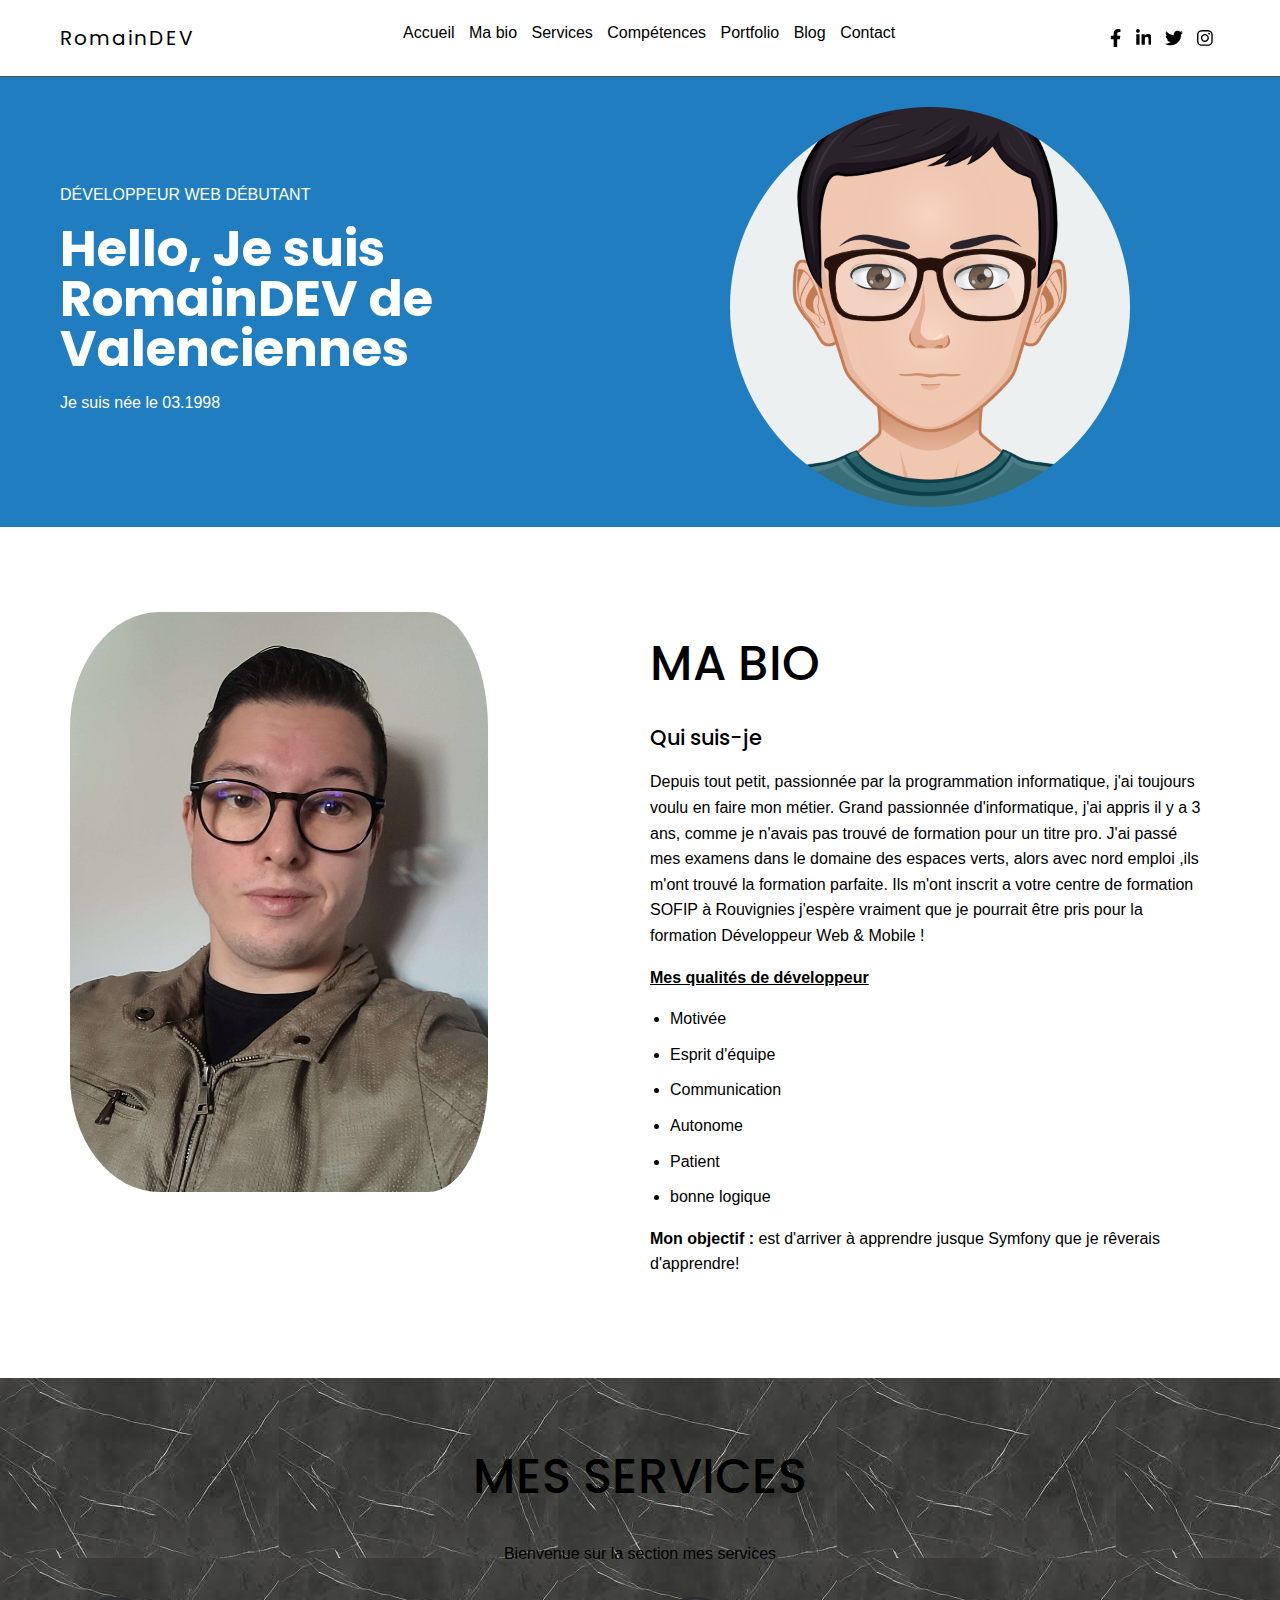
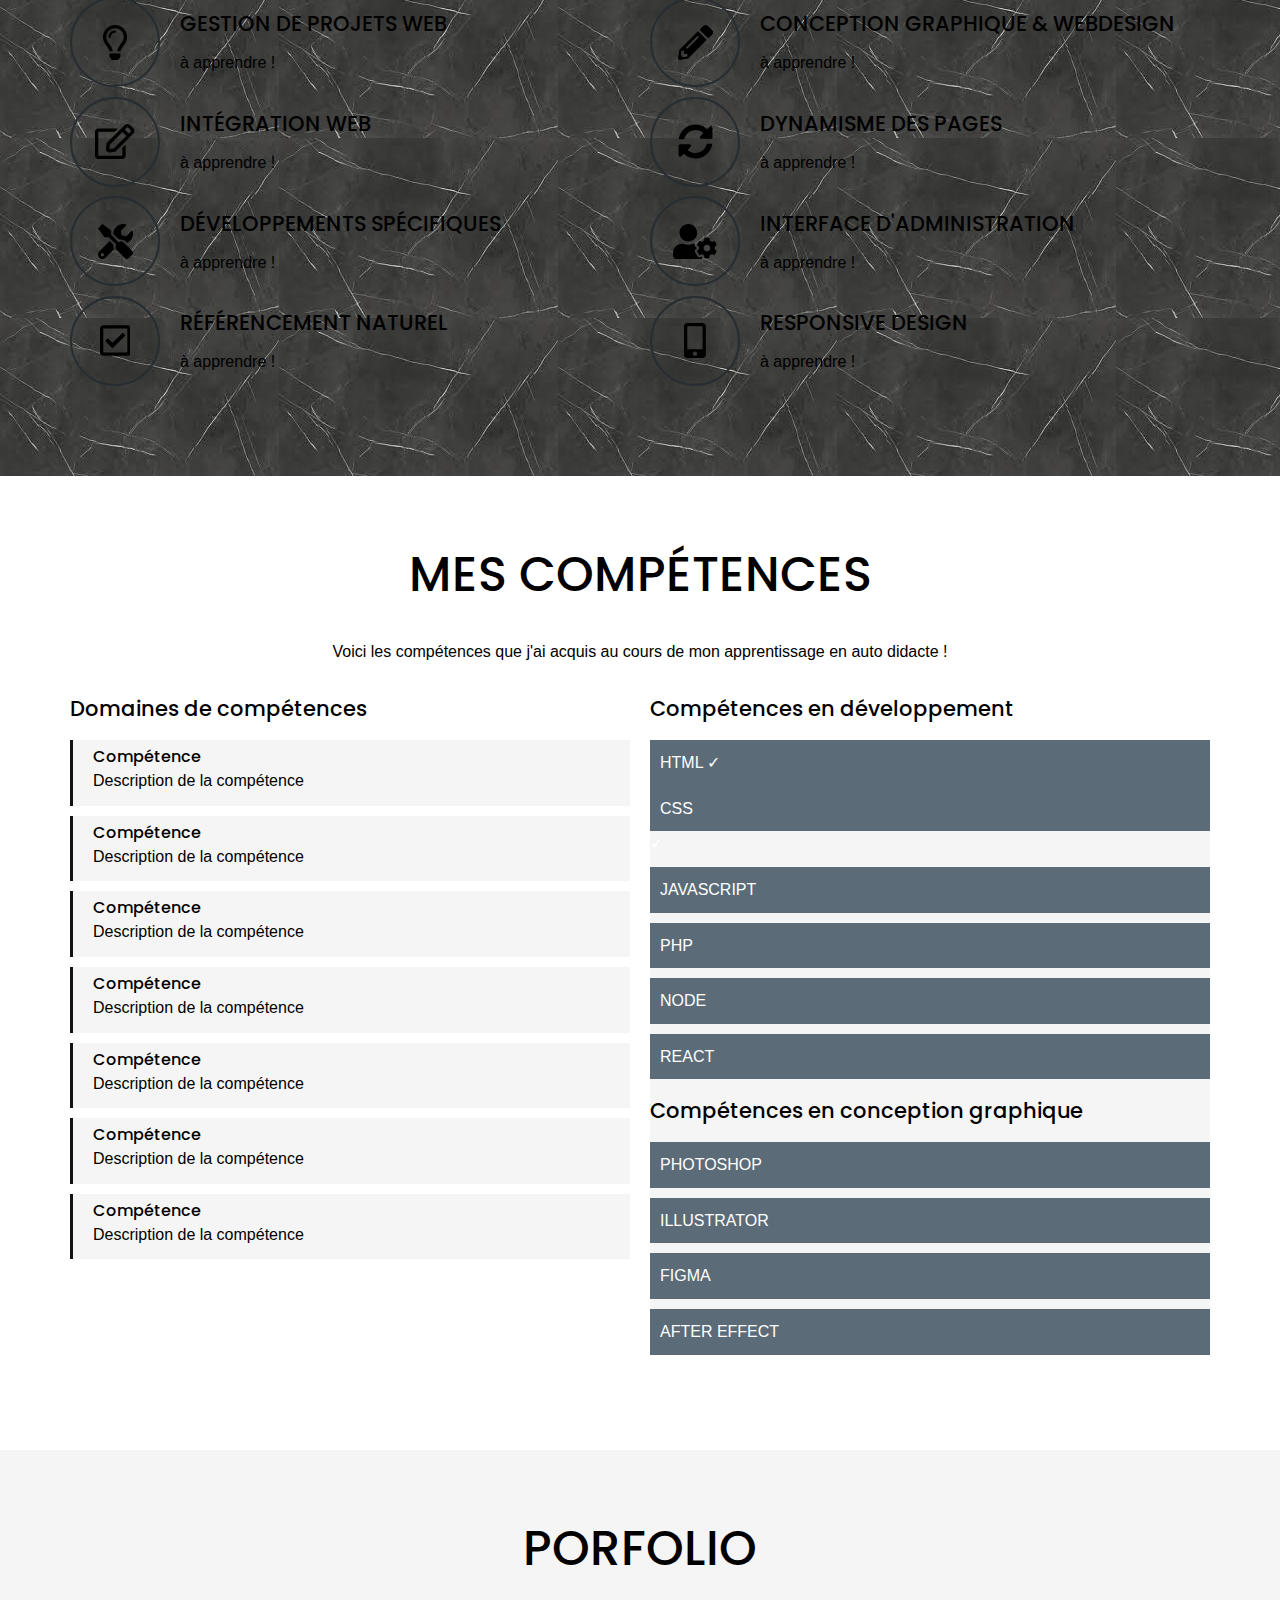
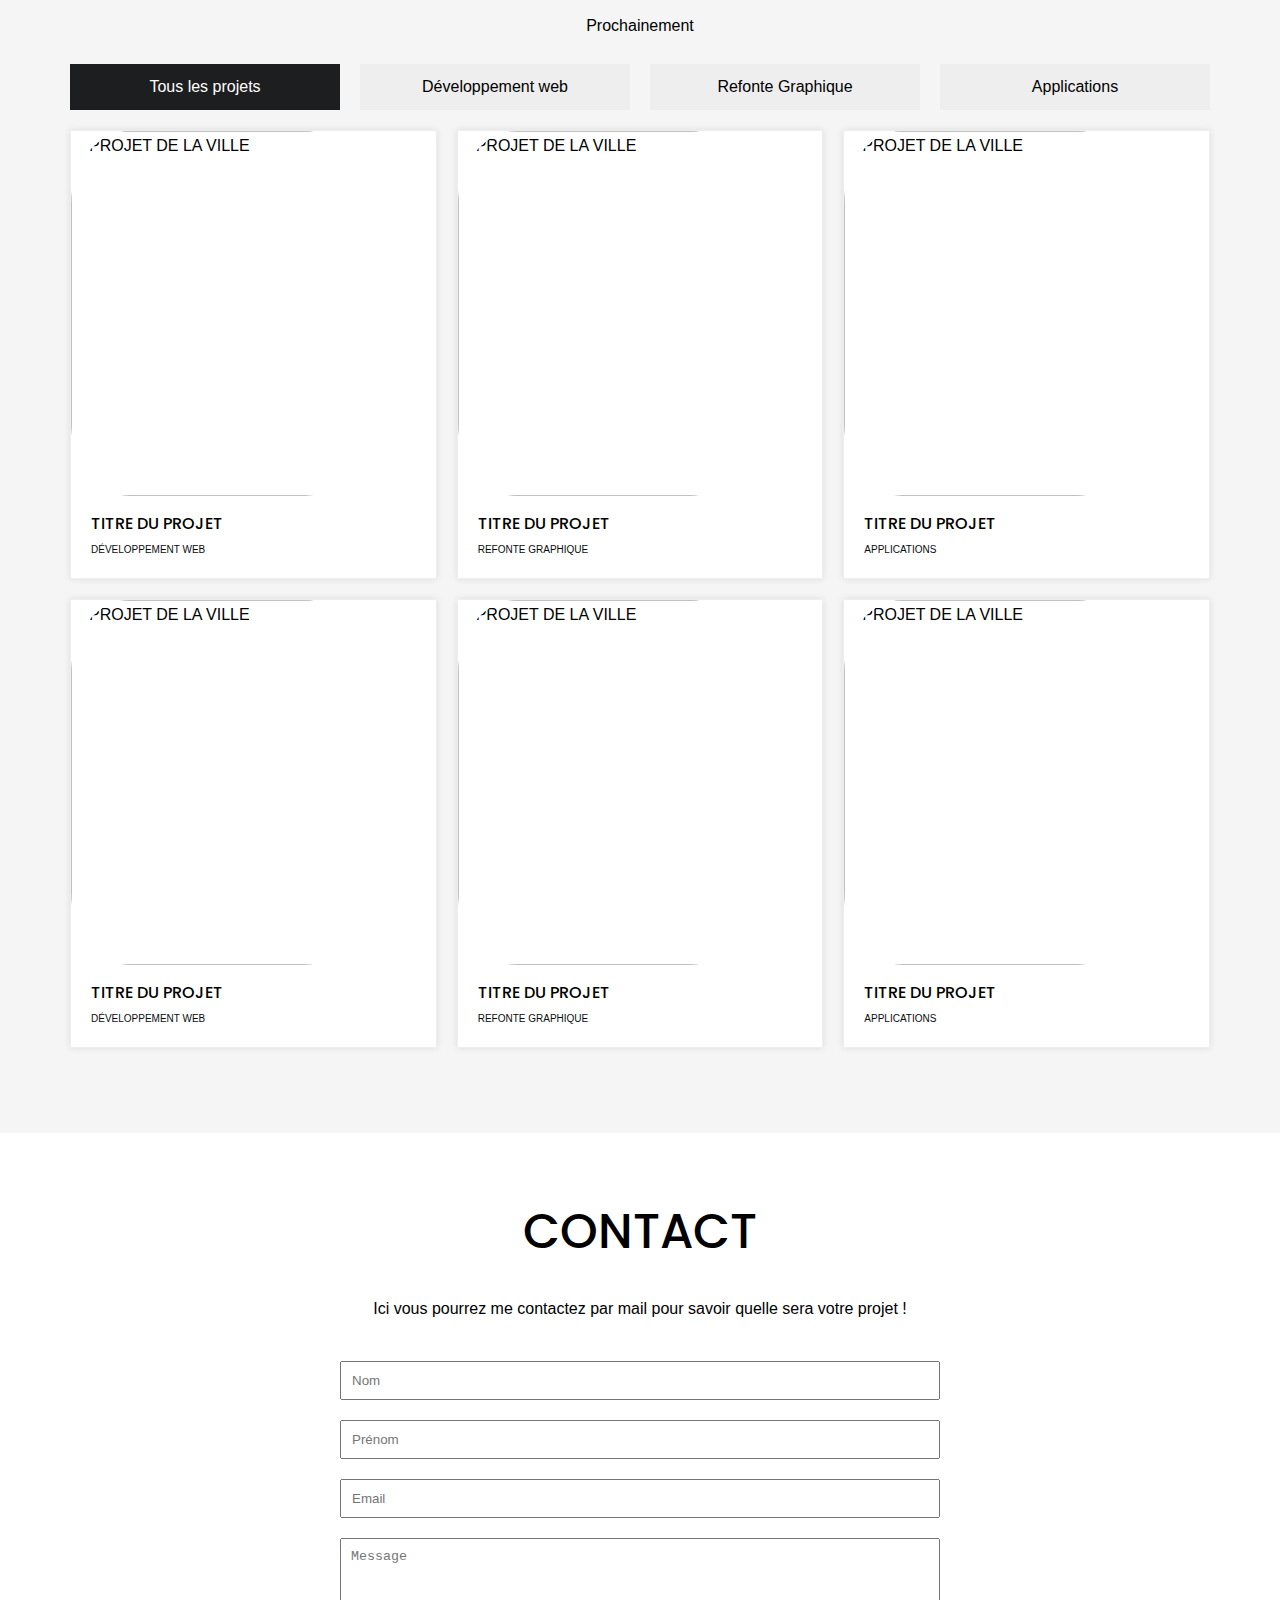
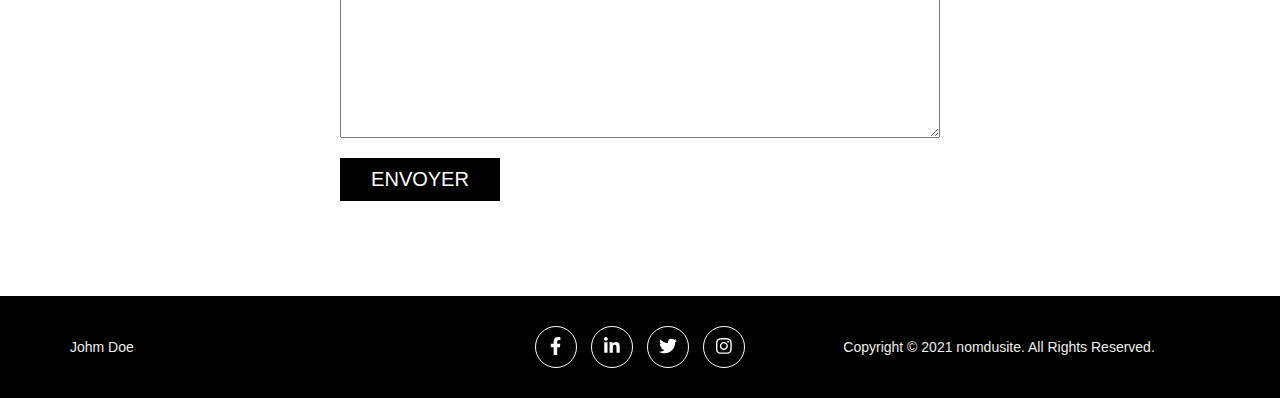
==== index.html @ ffc8a348 "Add files via upload" ====
<html lang="fr">

<head>
  <meta charset="UTF-8">
  <meta http-equiv="X-UA-Compatible" content="IE=edge">
  <meta name="viewport" content="width=device-width, initial-scale=1.0">
  <title>RomainDEV - premier porfolio</title>
  <meta name="description" content="Portfolio de john doe - Développeur Web - freelance indépendant">
  <link rel="stylesheet" href="style.css">
  <link rel="shortcut icon" href="./img/favicon.ico?v=1" type="image/x-icon">
  <link rel="preconnect" href="https://fonts.googleapis.com">
  <link rel="preconnect" href="https://fonts.gstatic.com" crossorigin>
  <link href="https://fonts.googleapis.com/css2?family=Poppins:wght@300;500;700&display=swap" rel="stylesheet">
  <link rel="stylesheet" href="./css/global.css">
  <script src="./js/global.js" defer></script>

</head>

<body>

  <!-- ceci est un commentaire -->

  <header class="header">
    <div class="container d-flex">
      <div class="logo">
        RomainDEV
      </div>
      <nav class="navbar ">
        <ul class="menu list-unstyled">
          <li><a href="#hero">Accueil</a></li>
          <li><a href="#about">Ma bio</a></li>
          <li><a href="#services">Services</a></li>
          <li><a href="#skills">Compétences</a></li>
          <li><a href="#portfolio">Portfolio</a></li>
          <li><a href="/blog">Blog</a></li>
          <li><a href="#contact">Contact</a></li>
        </ul>
      </nav>
      <div class="right">
        <ul class="socials list-unstyled">
          <li>
            <a href="https://google.fr" target="_blank">
              <svg aria-hidden="true" class="icon facebook" focusable="false" data-prefix="fab" data-icon="facebook-f"
                class="svg-inline--fa fa-facebook-f fa-w-10" role="img" xmlns="http://www.w3.org/2000/svg"
                viewBox="0 0 320 512">
                <path fill="currentColor"
                  d="M279.14 288l14.22-92.66h-88.91v-60.13c0-25.35 12.42-50.06 52.24-50.06h40.42V6.26S260.43 0 225.36 0c-73.22 0-121.08 44.38-121.08 124.72v70.62H22.89V288h81.39v224h100.17V288z">
                </path>
              </svg>
            </a>
          </li>
          <li>
            <a href="https://google.fr">
              <svg aria-hidden="true" class="icon linkedin" focusable="false" data-prefix="fab" data-icon="linkedin-in"
                class="svg-inline--fa fa-linkedin-in fa-w-14" role="img" xmlns="http://www.w3.org/2000/svg"
                viewBox="0 0 448 512">
                <path fill="currentColor"
                  d="M100.28 448H7.4V148.9h92.88zM53.79 108.1C24.09 108.1 0 83.5 0 53.8a53.79 53.79 0 0 1 107.58 0c0 29.7-24.1 54.3-53.79 54.3zM447.9 448h-92.68V302.4c0-34.7-.7-79.2-48.29-79.2-48.29 0-55.69 37.7-55.69 76.7V448h-92.78V148.9h89.08v40.8h1.3c12.4-23.5 42.69-48.3 87.88-48.3 94 0 111.28 61.9 111.28 142.3V448z">
                </path>
              </svg>
            </a>
          </li>
          <li>
            <a href="https://google.fr">
              <svg aria-hidden="true" class="icon twitter" focusable="false" data-prefix="fab" data-icon="twitter"
                class="svg-inline--fa fa-twitter fa-w-16" role="img" xmlns="http://www.w3.org/2000/svg"
                viewBox="0 0 512 512">
                <path fill="currentColor"
                  d="M459.37 151.716c.325 4.548.325 9.097.325 13.645 0 138.72-105.583 298.558-298.558 298.558-59.452 0-114.68-17.219-161.137-47.106 8.447.974 16.568 1.299 25.34 1.299 49.055 0 94.213-16.568 130.274-44.832-46.132-.975-84.792-31.188-98.112-72.772 6.498.974 12.995 1.624 19.818 1.624 9.421 0 18.843-1.3 27.614-3.573-48.081-9.747-84.143-51.98-84.143-102.985v-1.299c13.969 7.797 30.214 12.67 47.431 13.319-28.264-18.843-46.781-51.005-46.781-87.391 0-19.492 5.197-37.36 14.294-52.954 51.655 63.675 129.3 105.258 216.365 109.807-1.624-7.797-2.599-15.918-2.599-24.04 0-57.828 46.782-104.934 104.934-104.934 30.213 0 57.502 12.67 76.67 33.137 23.715-4.548 46.456-13.32 66.599-25.34-7.798 24.366-24.366 44.833-46.132 57.827 21.117-2.273 41.584-8.122 60.426-16.243-14.292 20.791-32.161 39.308-52.628 54.253z">
                </path>
              </svg>
            </a>
          </li>
          <li>
            <a href="https://google.fr">
              <svg aria-hidden="true" class="icon insta" focusable="false" data-prefix="fab" data-icon="instagram"
                class="svg-inline--fa fa-instagram fa-w-14" role="img" xmlns="http://www.w3.org/2000/svg"
                viewBox="0 0 448 512">
                <path fill="currentColor"
                  d="M224.1 141c-63.6 0-114.9 51.3-114.9 114.9s51.3 114.9 114.9 114.9S339 319.5 339 255.9 287.7 141 224.1 141zm0 189.6c-41.1 0-74.7-33.5-74.7-74.7s33.5-74.7 74.7-74.7 74.7 33.5 74.7 74.7-33.6 74.7-74.7 74.7zm146.4-194.3c0 14.9-12 26.8-26.8 26.8-14.9 0-26.8-12-26.8-26.8s12-26.8 26.8-26.8 26.8 12 26.8 26.8zm76.1 27.2c-1.7-35.9-9.9-67.7-36.2-93.9-26.2-26.2-58-34.4-93.9-36.2-37-2.1-147.9-2.1-184.9 0-35.8 1.7-67.6 9.9-93.9 36.1s-34.4 58-36.2 93.9c-2.1 37-2.1 147.9 0 184.9 1.7 35.9 9.9 67.7 36.2 93.9s58 34.4 93.9 36.2c37 2.1 147.9 2.1 184.9 0 35.9-1.7 67.7-9.9 93.9-36.2 26.2-26.2 34.4-58 36.2-93.9 2.1-37 2.1-147.8 0-184.8zM398.8 388c-7.8 19.6-22.9 34.7-42.6 42.6-29.5 11.7-99.5 9-132.1 9s-102.7 2.6-132.1-9c-19.6-7.8-34.7-22.9-42.6-42.6-11.7-29.5-9-99.5-9-132.1s-2.6-102.7 9-132.1c7.8-19.6 22.9-34.7 42.6-42.6 29.5-11.7 99.5-9 132.1-9s102.7-2.6 132.1 9c19.6 7.8 34.7 22.9 42.6 42.6 11.7 29.5 9 99.5 9 132.1s2.7 102.7-9 132.1z">
                </path>
              </svg>
            </a>
          </li>
        </ul>
        <button class="burger"><span class="bar"></span></button>
      </div>
    </div>
  </header>

  <section id="hero" class="hero">
    <div class="container">
      <div class="grid">
        <div class="hero__item left">
          <span>Développeur Web débutant</span>
          <h1 class="title">Hello, Je suis RomainDEV de Valenciennes</h1>
          <p>Je suis née le 03.1998</p>
        </div>
        <div class="hero__item right">
          <div class="hero__avatar">
            <img src="./img/Avatar23.png" width="400" height="400" loading="lazy"
              alt="Avatar John Doe - Développeur web freelance">
          </div>
        </div>
      </div>
    </div>
  </section>
  <section id="about" class="about">
    <div class="container">
      <div class="grid">
        <div class="grid__item">
          <img src="./img/de moi.jpg" width="560" height="453" loading="lazy"
            alt="John Doe - Développeur web freelance">
        </div>  
    <div class="grid__item">
          <h2 class="section-title">Ma bio</h2>
          <h3>Qui suis-je</h3>
          <p>Depuis tout petit, passionnée par la programmation informatique, j'ai toujours voulu en faire mon métier.
            Grand passionnée d'informatique, j'ai appris il y a 3 ans, comme je n'avais pas trouvé de formation pour un titre pro.
            J'ai passé mes examens dans le domaine des espaces verts, alors avec nord emploi ,ils m'ont trouvé la formation parfaite.
            Ils m'ont inscrit a votre centre de formation SOFIP à Rouvignies j'espère vraiment que je pourrait être pris pour la formation Développeur Web & Mobile ! 
          </strong>
          </p>
          <u><strong>Mes qualités de développeur</strong></u></p>
            <ul>
            <li>Motivée</li>
            <li>Esprit d'équipe</li>
            <li>Communication</li>
            <li>Autonome</li>
            <li>Patient</li>
            <li>bonne logique</li>
          </ul>
          <p><strong>Mon objectif :</strong> est d'arriver à apprendre jusque Symfony  que je rêverais d'apprendre!</p>
        </p>
        </div>
      </div>
    </div>
  </section>
  <section id="services" class="services">
    <div class="container">
      <div class="section-header">
        <h2 class="section-title">Mes services</h2>
        <p>Bienvenue sur la section mes services</p>
      </div>
      <div class="grid">
        <div class="grid__item">
          <div class="service">
            <div class="service__icon">
              <svg aria-hidden="true" focusable="false" data-prefix="far" data-icon="lightbulb"
                class="svg-inline--fa fa-lightbulb fa-w-11" role="img" xmlns="http://www.w3.org/2000/svg"
                viewBox="0 0 352 512">
                <path fill="currentColor"
                  d="M176 80c-52.94 0-96 43.06-96 96 0 8.84 7.16 16 16 16s16-7.16 16-16c0-35.3 28.72-64 64-64 8.84 0 16-7.16 16-16s-7.16-16-16-16zM96.06 459.17c0 3.15.93 6.22 2.68 8.84l24.51 36.84c2.97 4.46 7.97 7.14 13.32 7.14h78.85c5.36 0 10.36-2.68 13.32-7.14l24.51-36.84c1.74-2.62 2.67-5.7 2.68-8.84l.05-43.18H96.02l.04 43.18zM176 0C73.72 0 0 82.97 0 176c0 44.37 16.45 84.85 43.56 115.78 16.64 18.99 42.74 58.8 52.42 92.16v.06h48v-.12c-.01-4.77-.72-9.51-2.15-14.07-5.59-17.81-22.82-64.77-62.17-109.67-20.54-23.43-31.52-53.15-31.61-84.14-.2-73.64 59.67-128 127.95-128 70.58 0 128 57.42 128 128 0 30.97-11.24 60.85-31.65 84.14-39.11 44.61-56.42 91.47-62.1 109.46a47.507 47.507 0 0 0-2.22 14.3v.1h48v-.05c9.68-33.37 35.78-73.18 52.42-92.16C335.55 260.85 352 220.37 352 176 352 78.8 273.2 0 176 0z">
                </path>
              </svg>
            </div>
            <div class="service__content">
              <h3>GESTION DE PROJETS WEB</h3>
              <p>
                à apprendre ! 
              </p>
            </div>
          </div>

          <div class="service">
            <div class="service__icon">
              <svg aria-hidden="true" focusable="false" data-prefix="far" data-icon="edit"
                class="svg-inline--fa fa-edit fa-w-18" role="img" xmlns="http://www.w3.org/2000/svg"
                viewBox="0 0 576 512">
                <path fill="currentColor"
                  d="M402.3 344.9l32-32c5-5 13.7-1.5 13.7 5.7V464c0 26.5-21.5 48-48 48H48c-26.5 0-48-21.5-48-48V112c0-26.5 21.5-48 48-48h273.5c7.1 0 10.7 8.6 5.7 13.7l-32 32c-1.5 1.5-3.5 2.3-5.7 2.3H48v352h352V350.5c0-2.1.8-4.1 2.3-5.6zm156.6-201.8L296.3 405.7l-90.4 10c-26.2 2.9-48.5-19.2-45.6-45.6l10-90.4L432.9 17.1c22.9-22.9 59.9-22.9 82.7 0l43.2 43.2c22.9 22.9 22.9 60 .1 82.8zM460.1 174L402 115.9 216.2 301.8l-7.3 65.3 65.3-7.3L460.1 174zm64.8-79.7l-43.2-43.2c-4.1-4.1-10.8-4.1-14.8 0L436 82l58.1 58.1 30.9-30.9c4-4.2 4-10.8-.1-14.9z">
                </path>
              </svg>
            </div>
            <div class="service__content">
              <h3>INTÉGRATION WEB</h3>
              <p>
                à apprendre ! 
              </p>
            </div>
          </div>

          <div class="service">
            <div class="service__icon">
              <svg aria-hidden="true" focusable="false" data-prefix="fas" data-icon="tools"
                class="svg-inline--fa fa-tools fa-w-16" role="img" xmlns="http://www.w3.org/2000/svg"
                viewBox="0 0 512 512">
                <path fill="currentColor"
                  d="M501.1 395.7L384 278.6c-23.1-23.1-57.6-27.6-85.4-13.9L192 158.1V96L64 0 0 64l96 128h62.1l106.6 106.6c-13.6 27.8-9.2 62.3 13.9 85.4l117.1 117.1c14.6 14.6 38.2 14.6 52.7 0l52.7-52.7c14.5-14.6 14.5-38.2 0-52.7zM331.7 225c28.3 0 54.9 11 74.9 31l19.4 19.4c15.8-6.9 30.8-16.5 43.8-29.5 37.1-37.1 49.7-89.3 37.9-136.7-2.2-9-13.5-12.1-20.1-5.5l-74.4 74.4-67.9-11.3L334 98.9l74.4-74.4c6.6-6.6 3.4-17.9-5.7-20.2-47.4-11.7-99.6.9-136.6 37.9-28.5 28.5-41.9 66.1-41.2 103.6l82.1 82.1c8.1-1.9 16.5-2.9 24.7-2.9zm-103.9 82l-56.7-56.7L18.7 402.8c-25 25-25 65.5 0 90.5s65.5 25 90.5 0l123.6-123.6c-7.6-19.9-9.9-41.6-5-62.7zM64 472c-13.2 0-24-10.8-24-24 0-13.3 10.7-24 24-24s24 10.7 24 24c0 13.2-10.7 24-24 24z">
                </path>
              </svg>
            </div>
            <div class="service__content">
              <h3>DÉVELOPPEMENTS SPÉCIFIQUES</h3>
              <p>
                à apprendre ! 

              </p>
            </div>
          </div>

          <div class="service">
            <div class="service__icon">
              <svg aria-hidden="true" focusable="false" data-prefix="far" data-icon="check-square"
                class="svg-inline--fa fa-check-square fa-w-14" role="img" xmlns="http://www.w3.org/2000/svg"
                viewBox="0 0 448 512">
                <path fill="currentColor"
                  d="M400 32H48C21.49 32 0 53.49 0 80v352c0 26.51 21.49 48 48 48h352c26.51 0 48-21.49 48-48V80c0-26.51-21.49-48-48-48zm0 400H48V80h352v352zm-35.864-241.724L191.547 361.48c-4.705 4.667-12.303 4.637-16.97-.068l-90.781-91.516c-4.667-4.705-4.637-12.303.069-16.971l22.719-22.536c4.705-4.667 12.303-4.637 16.97.069l59.792 60.277 141.352-140.216c4.705-4.667 12.303-4.637 16.97.068l22.536 22.718c4.667 4.706 4.637 12.304-.068 16.971z">
                </path>
              </svg>
            </div>
            <div class="service__content">
              <h3>RÉFÉRENCEMENT NATUREL</h3>
              <p>
                à apprendre ! 

              </p>
            </div>
          </div>
        </div>
        <div class="grid__item">
          <div class="service">
            <div class="service__icon">
              <svg aria-hidden="true" focusable="false" data-prefix="fas" data-icon="pencil-alt"
                class="svg-inline--fa fa-pencil-alt fa-w-16" role="img" xmlns="http://www.w3.org/2000/svg"
                viewBox="0 0 512 512">
                <path fill="currentColor"
                  d="M497.9 142.1l-46.1 46.1c-4.7 4.7-12.3 4.7-17 0l-111-111c-4.7-4.7-4.7-12.3 0-17l46.1-46.1c18.7-18.7 49.1-18.7 67.9 0l60.1 60.1c18.8 18.7 18.8 49.1 0 67.9zM284.2 99.8L21.6 362.4.4 483.9c-2.9 16.4 11.4 30.6 27.8 27.8l121.5-21.3 262.6-262.6c4.7-4.7 4.7-12.3 0-17l-111-111c-4.8-4.7-12.4-4.7-17.1 0zM124.1 339.9c-5.5-5.5-5.5-14.3 0-19.8l154-154c5.5-5.5 14.3-5.5 19.8 0s5.5 14.3 0 19.8l-154 154c-5.5 5.5-14.3 5.5-19.8 0zM88 424h48v36.3l-64.5 11.3-31.1-31.1L51.7 376H88v48z">
                </path>
              </svg>
            </div>
            <div class="service__content">
              <h3>CONCEPTION GRAPHIQUE & WEBDESIGN</h3>
              <p>
                à apprendre ! 

              </p>
            </div>
          </div>

          <div class="service">
            <div class="service__icon">
              <svg aria-hidden="true" focusable="false" data-prefix="fas" data-icon="sync-alt"
                class="svg-inline--fa fa-sync-alt fa-w-16" role="img" xmlns="http://www.w3.org/2000/svg"
                viewBox="0 0 512 512">
                <path fill="currentColor"
                  d="M370.72 133.28C339.458 104.008 298.888 87.962 255.848 88c-77.458.068-144.328 53.178-162.791 126.85-1.344 5.363-6.122 9.15-11.651 9.15H24.103c-7.498 0-13.194-6.807-11.807-14.176C33.933 94.924 134.813 8 256 8c66.448 0 126.791 26.136 171.315 68.685L463.03 40.97C478.149 25.851 504 36.559 504 57.941V192c0 13.255-10.745 24-24 24H345.941c-21.382 0-32.09-25.851-16.971-40.971l41.75-41.749zM32 296h134.059c21.382 0 32.09 25.851 16.971 40.971l-41.75 41.75c31.262 29.273 71.835 45.319 114.876 45.28 77.418-.07 144.315-53.144 162.787-126.849 1.344-5.363 6.122-9.15 11.651-9.15h57.304c7.498 0 13.194 6.807 11.807 14.176C478.067 417.076 377.187 504 256 504c-66.448 0-126.791-26.136-171.315-68.685L48.97 471.03C33.851 486.149 8 475.441 8 454.059V320c0-13.255 10.745-24 24-24z">
                </path>
              </svg>
            </div>
            <div class="service__content">
              <h3>DYNAMISME DES PAGES</h3>
              <p>
                à apprendre ! 

              </p>
            </div>
          </div>

          <div class="service">
            <div class="service__icon">
              <svg aria-hidden="true" focusable="false" data-prefix="fas" data-icon="user-cog"
                class="svg-inline--fa fa-user-cog fa-w-20" role="img" xmlns="http://www.w3.org/2000/svg"
                viewBox="0 0 640 512">
                <path fill="currentColor"
                  d="M610.5 373.3c2.6-14.1 2.6-28.5 0-42.6l25.8-14.9c3-1.7 4.3-5.2 3.3-8.5-6.7-21.6-18.2-41.2-33.2-57.4-2.3-2.5-6-3.1-9-1.4l-25.8 14.9c-10.9-9.3-23.4-16.5-36.9-21.3v-29.8c0-3.4-2.4-6.4-5.7-7.1-22.3-5-45-4.8-66.2 0-3.3.7-5.7 3.7-5.7 7.1v29.8c-13.5 4.8-26 12-36.9 21.3l-25.8-14.9c-2.9-1.7-6.7-1.1-9 1.4-15 16.2-26.5 35.8-33.2 57.4-1 3.3.4 6.8 3.3 8.5l25.8 14.9c-2.6 14.1-2.6 28.5 0 42.6l-25.8 14.9c-3 1.7-4.3 5.2-3.3 8.5 6.7 21.6 18.2 41.1 33.2 57.4 2.3 2.5 6 3.1 9 1.4l25.8-14.9c10.9 9.3 23.4 16.5 36.9 21.3v29.8c0 3.4 2.4 6.4 5.7 7.1 22.3 5 45 4.8 66.2 0 3.3-.7 5.7-3.7 5.7-7.1v-29.8c13.5-4.8 26-12 36.9-21.3l25.8 14.9c2.9 1.7 6.7 1.1 9-1.4 15-16.2 26.5-35.8 33.2-57.4 1-3.3-.4-6.8-3.3-8.5l-25.8-14.9zM496 400.5c-26.8 0-48.5-21.8-48.5-48.5s21.8-48.5 48.5-48.5 48.5 21.8 48.5 48.5-21.7 48.5-48.5 48.5zM224 256c70.7 0 128-57.3 128-128S294.7 0 224 0 96 57.3 96 128s57.3 128 128 128zm201.2 226.5c-2.3-1.2-4.6-2.6-6.8-3.9l-7.9 4.6c-6 3.4-12.8 5.3-19.6 5.3-10.9 0-21.4-4.6-28.9-12.6-18.3-19.8-32.3-43.9-40.2-69.6-5.5-17.7 1.9-36.4 17.9-45.7l7.9-4.6c-.1-2.6-.1-5.2 0-7.8l-7.9-4.6c-16-9.2-23.4-28-17.9-45.7.9-2.9 2.2-5.8 3.2-8.7-3.8-.3-7.5-1.2-11.4-1.2h-16.7c-22.2 10.2-46.9 16-72.9 16s-50.6-5.8-72.9-16h-16.7C60.2 288 0 348.2 0 422.4V464c0 26.5 21.5 48 48 48h352c10.1 0 19.5-3.2 27.2-8.5-1.2-3.8-2-7.7-2-11.8v-9.2z">
                </path>
              </svg>
            </div>
            <div class="service__content">
              <h3>INTERFACE D'ADMINISTRATION</h3>
              <p>
                à apprendre ! 

              </p>
            </div>
          </div>

          <div class="service">
            <div class="service__icon">
              <svg aria-hidden="true" focusable="false" data-prefix="fas" data-icon="mobile-alt"
                class="svg-inline--fa fa-mobile-alt fa-w-10" role="img" xmlns="http://www.w3.org/2000/svg"
                viewBox="0 0 320 512">
                <path fill="currentColor"
                  d="M272 0H48C21.5 0 0 21.5 0 48v416c0 26.5 21.5 48 48 48h224c26.5 0 48-21.5 48-48V48c0-26.5-21.5-48-48-48zM160 480c-17.7 0-32-14.3-32-32s14.3-32 32-32 32 14.3 32 32-14.3 32-32 32zm112-108c0 6.6-5.4 12-12 12H60c-6.6 0-12-5.4-12-12V60c0-6.6 5.4-12 12-12h200c6.6 0 12 5.4 12 12v312z">
                </path>
              </svg>
            </div>
            <div class="service__content">
              <h3>RESPONSIVE DESIGN</h3>
              <p>
                à apprendre ! 

              </p>
            </div>
          </div>
        </div>
      </div>
    </div>

  </section>
  <section id="skills" class="skills">
    <div class="container">
      <div class="section-header">
        <h2 class="section-title">Mes compétences</h2>
        <p>Voici les compétences que j'ai acquis au cours de mon apprentissage en auto didacte !</p>
      </div>
      <div class="grid">
        <div class="grid__item">
          <h3>Domaines de compétences</h3>
          <ul class="list-unstyled">
            <li>
              <h4>Compétence</h4>
              <p>Description de la compétence</p>
            </li>
            <li>
              <h4>Compétence</h4>
              <p>Description de la compétence</p>
            </li>
            <li>
              <h4>Compétence</h4>
              <p>Description de la compétence</p>
            </li>
            <li>
              <h4>Compétence</h4>
              <p>Description de la compétence</p>
            </li>
            <li>
              <h4>Compétence</h4>
              <p>Description de la compétence</p>
            </li>
            <li>
              <h4>Compétence</h4>
              <p>Description de la compétence</p>
            </li>
            <li>
              <h4>Compétence</h4>
              <p>Description de la compétence</p>
            </li>
          </ul>
        </div>
        <div class="grid__item">
          <h3>Compétences en développement</h3>
          <div class="progressbar">
            <div class="bar" data-width="95">HTML <span class="icon">&#10003;</span>
          </div>
          <div class="progressbar">
            <div class="bar" data-width="90">CSS</div span class="icon">&#10003;</span>
          </div>
          <div class="progressbar">
            <div class="bar" data-width="85">JAVASCRIPT</div>
          </div>
          <div class="progressbar">
            <div class="bar" data-width="90">PHP</div>
          </div>
          <div class="progressbar">
            <div class="bar" data-width="85">NODE</div>
          </div>
          <div class="progressbar">
            <div class="bar" data-width="75">REACT</div>
          </div>
          <h3>Compétences en conception graphique</h3>
          <div class="progressbar">
            <div class="bar" data-width="90">PHOTOSHOP</div>
          </div>
          <div class="progressbar">
            <div class="bar" data-width="80">ILLUSTRATOR</div>
          </div>
          <div class="progressbar">
            <div class="bar" data-width="75">FIGMA</div>
          </div>
          <div class="progressbar">
            <div class="bar" data-width="65">AFTER EFFECT</div>
          </div>
        </div>
      </div>
    </div>

  </section>
  <section id="portfolio" class="portfolio">
    <div class="container">
      <div class="section-header">
        <h2 class="section-title">Porfolio</h2>
        <p>Prochainement</p>
      </div>
      <ul class="grid portfolio-filters list-unstyled">
        <li class="grid__item">
          <a href="#" class="active" data-filter="all">Tous les projets</a>
        </li>
        <li class="grid__item">
          <a href="#" data-filter="web">Développement web</a>
        </li>
        <li class="grid__item">
          <a href="#" data-filter="design">Refonte Graphique</a>
        </li>
        <li class="grid__item">
          <a href="#" data-filter="app">Applications</a>
        </li>
      </ul>
      <div class="grid">
        <div class="grid__item">
          <div class="card" data-category="web">
            <img src="https://picsum.photos/600/400?random=1" loading="lazy" width="365" height="243"
              alt="projet de la ville" class="card__image">
            <div class="card__inner">
              <h3 class="card__title">Titre du projet</h3>
              <p class="category">Développement Web</p>
            </div>
            <div class="card__overlay">
              <a href="#" class="card__link" data-id="modal-1">+</a>
            </div>
          </div>
          <div class="modal" id="modal-1">
            <button class="modal__close">&times;</button>

            <div class="modal__content">

              <div class="container">
                <div class="grid">
                  <div class="grid__item">
                    <img src="https://picsum.photos/600/400?random=2" loading="lazy" width="560" height="373"
                      class="card__image" alt="Projet site de la ville de lyon" />
                    <img src="https://picsum.photos/600/400?random=22" loading="lazy" width="560" height="373"
                      class="card__image" alt="Projet site de la ville de lyon" />
                  </div>
                  <div class="grid__item">
                    <h4 class="modal__title h2">Titre de la modal 1</h4>
                    <p>
                      <svg width="15" height="15" aria-hidden="true" focusable="false" data-prefix="far"
                        data-icon="calendar" class="svg-inline--fa fa-calendar fa-w-14" role="img"
                        xmlns="http://www.w3.org/2000/svg" viewBox="0 0 448 512">
                        <path fill="currentColor"
                          d="M400 64h-48V12c0-6.6-5.4-12-12-12h-40c-6.6 0-12 5.4-12 12v52H160V12c0-6.6-5.4-12-12-12h-40c-6.6 0-12 5.4-12 12v52H48C21.5 64 0 85.5 0 112v352c0 26.5 21.5 48 48 48h352c26.5 0 48-21.5 48-48V112c0-26.5-21.5-48-48-48zm-6 400H54c-3.3 0-6-2.7-6-6V160h352v298c0 3.3-2.7 6-6 6z">
                        </path>
                      </svg>
                      <i>Année : 2019</i>
                    </p>
                    <p class="category">
                      <svg width="15" height="15" aria-hidden="true" focusable="false" data-prefix="fas" data-icon="tag"
                        class="svg-inline--fa fa-tag fa-w-16" role="img" xmlns="http://www.w3.org/2000/svg"
                        viewBox="0 0 512 512">
                        <path fill="currentColor"
                          d="M0 252.118V48C0 21.49 21.49 0 48 0h204.118a48 48 0 0 1 33.941 14.059l211.882 211.882c18.745 18.745 18.745 49.137 0 67.882L293.823 497.941c-18.745 18.745-49.137 18.745-67.882 0L14.059 286.059A48 48 0 0 1 0 252.118zM112 64c-26.51 0-48 21.49-48 48s21.49 48 48 48 48-21.49 48-48-21.49-48-48-48z">
                        </path>
                      </svg>
                      Refonte graphique
                    </p>
                    <p>
                      Prochainement
                    </p>

                    <h5 class="h3">Informations</h5>
                    <p>
                        Prochainement
                    </p>

                    <h5 class="h3">Technologies</h5>

                    <ul>
                      <li>HTML, CSS</li>
                      <li>Javascript</li>
                      <li>React</li>
                      <li>Node.js</li>
                      <li>Express.js</li>
                      <li>MongoDB</li>
                    </ul>
                  </div>
                </div>
              </div>
            </div>
          </div>
        </div>
        <div class="grid__item">
          <div class="card" data-category="design">
            <img src="https://picsum.photos/600/400?random=2" loading="lazy" width="365" height="243"
              alt="projet de la ville" class="card__image">
            <div class="card__inner">
              <h3 class="card__title">Titre du projet</h3>
              <p class="category">Refonte graphique</p>
            </div>
            <div class="card__overlay">
              <a href="#" class="card__link" data-id="modal-2">+</a>
            </div>
          </div>
          <div class="modal" id="modal-2">
            <button class="modal__close">&times;</button>

            <div class="modal__content">

              <div class="container">
                <div class="grid">
                  <div class="grid__item">
                    <img src="https://picsum.photos/600/400?random=2" loading="lazy" width="560" height="373"
                      class="card__image" alt="Projet site de la ville de lyon" />
                    <img src="https://picsum.photos/600/400?random=22" loading="lazy" width="560" height="373"
                      class="card__image" alt="Projet site de la ville de lyon" />
                  </div>
                  <div class="grid__item">
                    <h4 class="modal__title h2">Titre de la modal 2</h4>
                    <p>
                      <svg width="15" height="15" -hidden="true" focusable="false" data-prefix="far"
                        data-icon="calendar" class="svg-inline--fa fa-calendar fa-w-14" role="img"
                        xmlns="http://www.w3.org/2000/svg" viewBox="0 0 448 512">
                        <path fill="currentColor"aria
                          d="M400 64h-48V12c0-6.6-5.4-12-12-12h-40c-6.6 0-12 5.4-12 12v52H160V12c0-6.6-5.4-12-12-12h-40c-6.6 0-12 5.4-12 12v52H48C21.5 64 0 85.5 0 112v352c0 26.5 21.5 48 48 48h352c26.5 0 48-21.5 48-48V112c0-26.5-21.5-48-48-48zm-6 400H54c-3.3 0-6-2.7-6-6V160h352v298c0 3.3-2.7 6-6 6z">
                        </path>
                      </svg>
                      <i>Année : 2019</i>
                    </p>
                    <p class="category">
                      <svg width="15" height="15" aria-hidden="true" focusable="false" data-prefix="fas" data-icon="tag"
                        class="svg-inline--fa fa-tag fa-w-16" role="img" xmlns="http://www.w3.org/2000/svg"
                        viewBox="0 0 512 512">
                        <path fill="currentColor"
                          d="M0 252.118V48C0 21.49 21.49 0 48 0h204.118a48 48 0 0 1 33.941 14.059l211.882 211.882c18.745 18.745 18.745 49.137 0 67.882L293.823 497.941c-18.745 18.745-49.137 18.745-67.882 0L14.059 286.059A48 48 0 0 1 0 252.118zM112 64c-26.51 0-48 21.49-48 48s21.49 48 48 48 48-21.49 48-48-21.49-48-48-48z">
                        </path>
                      </svg>
                      Refonte graphique
                    </p>
                    <p>
                        Prochainement
                    </p>

                    <h5 class="h3">Informations</h5>
                    <p>
                        Prochainement
                    </p>

                    <h5 class="h3">Technologies</h5>

                    <ul>
                      <li>HTML, CSS</li>
                      <li>Javascript</li>
                      <li>React</li>
                      <li>Node.js</li>
                      <li>Express.js</li>
                      <li>MongoDB</li>
                    </ul>
                  </div>
                </div>
              </div>
            </div>
          </div>
        </div>
        <div class="grid__item">
          <div class="card" data-category="app">
            <img src="https://picsum.photos/600/400?random=3" loading="lazy" width="365" height="243"
              alt="projet de la ville" class="card__image">
            <div class="card__inner">
              <h3 class="card__title">Titre du projet</h3>
              <p class="category">Applications</p>
            </div>
            <div class="card__overlay">
              <a href="#" class="card__link" data-id="modal-3">+</a>
            </div>
          </div>
          <div class="modal" id="modal-3">
            <button class="modal__close">&times;</button>

            <div class="modal__content">

              <div class="container">
                <div class="grid">
                  <div class="grid__item">
                    <img src="https://picsum.photos/600/400?random=2" loading="lazy" width="560" height="373"
                      class="card__image" alt="Projet site de la ville de lyon" />
                    <img src="https://picsum.photos/600/400?random=22" loading="lazy" width="560" height="373"
                      class="card__image" alt="Projet site de la ville de lyon" />
                  </div>
                  <div class="grid__item">
                    <h4 class="modal__title h2">Titre de la modal 3</h4>
                    <p>
                      <svg width="15" height="15" aria-hidden="true" focusable="false" data-prefix="far"
                        data-icon="calendar" class="svg-inline--fa fa-calendar fa-w-14" role="img"
                        xmlns="http://www.w3.org/2000/svg" viewBox="0 0 448 512">
                        <path fill="currentColor"
                          d="M400 64h-48V12c0-6.6-5.4-12-12-12h-40c-6.6 0-12 5.4-12 12v52H160V12c0-6.6-5.4-12-12-12h-40c-6.6 0-12 5.4-12 12v52H48C21.5 64 0 85.5 0 112v352c0 26.5 21.5 48 48 48h352c26.5 0 48-21.5 48-48V112c0-26.5-21.5-48-48-48zm-6 400H54c-3.3 0-6-2.7-6-6V160h352v298c0 3.3-2.7 6-6 6z">
                        </path>
                      </svg>
                      <i>Année : 2019</i>
                    </p>
                    <p class="category">
                      <svg width="15" height="15" aria-hidden="true" focusable="false" data-prefix="fas" data-icon="tag"
                        class="svg-inline--fa fa-tag fa-w-16" role="img" xmlns="http://www.w3.org/2000/svg"
                        viewBox="0 0 512 512">
                        <path fill="currentColor"
                          d="M0 252.118V48C0 21.49 21.49 0 48 0h204.118a48 48 0 0 1 33.941 14.059l211.882 211.882c18.745 18.745 18.745 49.137 0 67.882L293.823 497.941c-18.745 18.745-49.137 18.745-67.882 0L14.059 286.059A48 48 0 0 1 0 252.118zM112 64c-26.51 0-48 21.49-48 48s21.49 48 48 48 48-21.49 48-48-21.49-48-48-48z">
                        </path>
                      </svg>
                      Refonte graphique
                    </p>
                    <p>
                      Lorem ipsum dolor sit amet consectetur adipisicing
                      elit. Quaerat accusantium laborum aliquam enim. Vero
                      voluptate, animi, sint vel mollitia ut odio, eius quis
                      expedita quo at! Dignissimos ipsum odit dolores!
                    </p>

                    <h5 class="h3">Informations</h5>
                    <p>
                        Prochainement
                    </p>

                    <h5 class="h3">Technologies</h5>

                    <ul>
                      <li>HTML, CSS</li>
                      <li>Javascript</li>
                      <li>React</li>
                      <li>Node.js</li>
                      <li>Express.js</li>
                      <li>MongoDB</li>
                    </ul>
                  </div>
                </div>
              </div>
            </div>
          </div>
        </div>
        <div class="grid__item">
          <div class="card" data-category="web">
            <img src="https://picsum.photos/600/400?random=4" loading="lazy" width="365" height="243"
              alt="projet de la ville" class="card__image">
            <div class="card__inner">
              <h3 class="card__title">Titre du projet</h3>
              <p class="category">Développement Web</p>
            </div>
            <div class="card__overlay">
              <a href="#" class="card__link" data-id="modal-4">+</a>
            </div>
          </div>
          <div class="modal" id="modal-4">
            <button class="modal__close">&times;</button>

            <div class="modal__content">

              <div class="container">
                <div class="grid">
                  <div class="grid__item">
                    <img src="https://picsum.photos/600/400?random=2" loading="lazy" width="560" height="373"
                      class="card__image" alt="Projet site de la ville de lyon" />
                    <img src="https://picsum.photos/600/400?random=22" loading="lazy" width="560" height="373"
                      class="card__image" alt="Projet site de la ville de lyon" />
                  </div>
                  <div class="grid__item">
                    <h4 class="modal__title h2">Titre de la modal 4</h4>
                    <p>
                      <svg width="15" height="15" aria-hidden="true" focusable="false" data-prefix="far"
                        data-icon="calendar" class="svg-inline--fa fa-calendar fa-w-14" role="img"
                        xmlns="http://www.w3.org/2000/svg" viewBox="0 0 448 512">
                        <path fill="currentColor"
                          d="M400 64h-48V12c0-6.6-5.4-12-12-12h-40c-6.6 0-12 5.4-12 12v52H160V12c0-6.6-5.4-12-12-12h-40c-6.6 0-12 5.4-12 12v52H48C21.5 64 0 85.5 0 112v352c0 26.5 21.5 48 48 48h352c26.5 0 48-21.5 48-48V112c0-26.5-21.5-48-48-48zm-6 400H54c-3.3 0-6-2.7-6-6V160h352v298c0 3.3-2.7 6-6 6z">
                        </path>
                      </svg>
                      <i>Année : 2019</i>
                    </p>
                    <p class="category">
                      <svg width="15" height="15" aria-hidden="true" focusable="false" data-prefix="fas" data-icon="tag"
                        class="svg-inline--fa fa-tag fa-w-16" role="img" xmlns="http://www.w3.org/2000/svg"
                        viewBox="0 0 512 512">
                        <path fill="currentColor"
                          d="M0 252.118V48C0 21.49 21.49 0 48 0h204.118a48 48 0 0 1 33.941 14.059l211.882 211.882c18.745 18.745 18.745 49.137 0 67.882L293.823 497.941c-18.745 18.745-49.137 18.745-67.882 0L14.059 286.059A48 48 0 0 1 0 252.118zM112 64c-26.51 0-48 21.49-48 48s21.49 48 48 48 48-21.49 48-48-21.49-48-48-48z">
                        </path>
                      </svg>
                      Refonte graphique
                    </p>
                    <p>
                        Prochainement
                    </p>

                    <h5 class="h3">Informations</h5>
                    <p>
                        Prochainement
                    </p>

                    <h5 class="h3">Technologies</h5>

                    <ul>
                      <li>HTML, CSS</li>
                      <li>Javascript</li>
                      <li>React</li>
                      <li>Node.js</li>
                      <li>Express.js</li>
                      <li>MongoDB</li>
                    </ul>
                  </div>
                </div>
              </div>
            </div>
          </div>
        </div>
        <div class="grid__item">
          <div class="card" data-category="design">
            <img src="https://picsum.photos/600/400?random=5" loading="lazy" width="365" height="243"
              alt="projet de la ville" class="card__image">
            <div class="card__inner">
              <h3 class="card__title">Titre du projet</h3>
              <p class="category">Refonte graphique</p>
            </div>
            <div class="card__overlay">
              <a href="#" class="card__link" data-id="modal-5">+</a>
            </div>
          </div>
          <div class="modal" id="modal-5">
            <button class="modal__close">&times;</button>

            <div class="modal__content">

              <div class="container">
                <div class="grid">
                  <div class="grid__item">
                    <img src="https://picsum.photos/600/400?random=2" loading="lazy" width="560" height="373"
                      class="card__image" alt="Projet site de la ville de lyon" />
                    <img src="https://picsum.photos/600/400?random=22" loading="lazy" width="560" height="373"
                      class="card__image" alt="Projet site de la ville de lyon" />
                  </div>
                  <div class="grid__item">
                    <h4 class="modal__title h2">Titre de la modal 5</h4>
                    <p>
                      <svg width="15" height="15" aria-hidden="true" focusable="false" data-prefix="far"
                        data-icon="calendar" class="svg-inline--fa fa-calendar fa-w-14" role="img"
                        xmlns="http://www.w3.org/2000/svg" viewBox="0 0 448 512">
                        <path fill="currentColor"
                          d="M400 64h-48V12c0-6.6-5.4-12-12-12h-40c-6.6 0-12 5.4-12 12v52H160V12c0-6.6-5.4-12-12-12h-40c-6.6 0-12 5.4-12 12v52H48C21.5 64 0 85.5 0 112v352c0 26.5 21.5 48 48 48h352c26.5 0 48-21.5 48-48V112c0-26.5-21.5-48-48-48zm-6 400H54c-3.3 0-6-2.7-6-6V160h352v298c0 3.3-2.7 6-6 6z">
                        </path>
                      </svg>
                      <i>Année : 2019</i>
                    </p>
                    <p class="category">
                      <svg width="15" height="15" aria-hidden="true" focusable="false" data-prefix="fas" data-icon="tag"
                        class="svg-inline--fa fa-tag fa-w-16" role="img" xmlns="http://www.w3.org/2000/svg"
                        viewBox="0 0 512 512">
                        <path fill="currentColor"
                          d="M0 252.118V48C0 21.49 21.49 0 48 0h204.118a48 48 0 0 1 33.941 14.059l211.882 211.882c18.745 18.745 18.745 49.137 0 67.882L293.823 497.941c-18.745 18.745-49.137 18.745-67.882 0L14.059 286.059A48 48 0 0 1 0 252.118zM112 64c-26.51 0-48 21.49-48 48s21.49 48 48 48 48-21.49 48-48-21.49-48-48-48z">
                        </path>
                      </svg>
                      Refonte graphique
                    </p>
                    <p>
                      Lorem ipsum dolor sit amet consectetur adipisicing
                      elit. Quaerat accusantium laborum aliquam enim. Vero
                      voluptate, animi, sint vel mollitia ut odio, eius quis
                      expedita quo at! Dignissimos ipsum odit dolores!
                    </p>

                    <h5 class="h3">Informations</h5>
                    <p>
                        Prochainement
                    </p>

                    <h5 class="h3">Technologies</h5>

                    <ul>
                      <li>HTML, CSS</li>
                      <li>Javascript</li>
                      <li>React</li>
                      <li>Node.js</li>
                      <li>Express.js</li>
                      <li>MongoDB</li>
                    </ul>
                  </div>
                </div>
              </div>
            </div>
          </div>
        </div>
        <div class="grid__item">
          <div class="card" data-category="app">
            <img src="https://picsum.photos/600/400?random=3" loading="lazy" width="365" height="243"
              alt="projet de la ville" class="card__image">
            <div class="card__inner">
              <h3 class="card__title">Titre du projet</h3>
              <p class="category">Applications</p>
            </div>
            <div class="card__overlay">
              <a href="#" class="card__link" data-id="modal-6">+</a>
            </div>
          </div>
          <div class="modal" id="modal-6">
            <button class="modal__close">&times;</button>

            <div class="modal__content">

              <div class="container">
                <div class="grid">
                  <div class="grid__item">
                    <img src="https://picsum.photos/600/400?random=2" loading="lazy" width="560" height="373"
                      class="card__image" alt="Projet site de la ville de lyon" />
                    <img src="https://picsum.photos/600/400?random=22" loading="lazy" width="560" height="373"
                      class="card__image" alt="Projet site de la ville de lyon" />
                  </div>
                  <div class="grid__item">
                    <h4 class="modal__title h2">Titre de la modal 6</h4>
                    <p>
                      <svg width="15" height="15" aria-hidden="true" focusable="false" data-prefix="far"
                        data-icon="calendar" class="svg-inline--fa fa-calendar fa-w-14" role="img"
                        xmlns="http://www.w3.org/2000/svg" viewBox="0 0 448 512">
                        <path fill="currentColor"
                          d="M400 64h-48V12c0-6.6-5.4-12-12-12h-40c-6.6 0-12 5.4-12 12v52H160V12c0-6.6-5.4-12-12-12h-40c-6.6 0-12 5.4-12 12v52H48C21.5 64 0 85.5 0 112v352c0 26.5 21.5 48 48 48h352c26.5 0 48-21.5 48-48V112c0-26.5-21.5-48-48-48zm-6 400H54c-3.3 0-6-2.7-6-6V160h352v298c0 3.3-2.7 6-6 6z">
                        </path>
                      </svg>
                      <i>Année : 2019</i>
                    </p>
                    <p class="category">
                      <svg width="15" height="15" aria-hidden="true" focusable="false" data-prefix="fas" data-icon="tag"
                        class="svg-inline--fa fa-tag fa-w-16" role="img" xmlns="http://www.w3.org/2000/svg"
                        viewBox="0 0 512 512">
                        <path fill="currentColor"
                          d="M0 252.118V48C0 21.49 21.49 0 48 0h204.118a48 48 0 0 1 33.941 14.059l211.882 211.882c18.745 18.745 18.745 49.137 0 67.882L293.823 497.941c-18.745 18.745-49.137 18.745-67.882 0L14.059 286.059A48 48 0 0 1 0 252.118zM112 64c-26.51 0-48 21.49-48 48s21.49 48 48 48 48-21.49 48-48-21.49-48-48-48z">
                        </path>
                      </svg>
                      Refonte graphique
                    </p>
                    <p>
                      Lorem ipsum dolor sit amet consectetur adipisicing
                      elit. Quaerat accusantium laborum aliquam enim. Vero
                      voluptate, animi, sint vel mollitia ut odio, eius quis
                      expedita quo at! Dignissimos ipsum odit dolores!
                    </p>

                    <h5 class="h3">Informations</h5>
                    <p>
                      Lorem ipsum dolor sit amet consectetur adipisicing
                      elit. Quaerat accusantium laborum aliquam enim. Vero
                      voluptate, animi, sint vel mollitia ut odio, eius quis
                      expedita quo at! Dignissimos ipsum odit dolores!
                    </p>

                    <h5 class="h3">Technologies</h5>

                    <ul>
                      <li>HTML, CSS</li>
                      <li>Javascript</li>
                      <li>React</li>
                      <li>Node.js</li>
                      <li>Express.js</li>
                      <li>MongoDB</li>
                    </ul>
                  </div>
                </div>
              </div>
            </div>
          </div>
        </div>
      </div>
    </div>

  </section>
  <section id="contact" class="contact">
    <div class="container">
      <div class="section-header">
        <h2 class="section-title">Contact</h2>
        <p>Ici vous pourrez me contactez par mail pour savoir quelle sera votre projet  !</p>
      </div>

      <form action="https://formsubmit.co/adresse-mail" method="POST" class="form">

        <input type="hidden" name="_captcha" value="false">
        <input type="text" name="_honey" style="display:none">
        <input type="hidden" name="_next" value="https://dgeo-dev.github.io/formation-youtube-html-cs-js/thanks.html">

        <label for="firstname">
          <input type="text" name="firstname" id="firstname" placeholder="Nom" required>
        </label>
        <label for="lastname">
          <input type="text" name="lastname" id="lastname" placeholder="Prénom">
        </label>
        <label for="email">
          <input type="email" name="email" id="email" placeholder="Email" required>
        </label>
        <textarea name="message" id="message" placeholder="Message"></textarea>
        <input type="submit" class="btn" value="Envoyer">
      </form>
    </div>

  </section>

  <footer>
    <div class="container">
      <div class="grid">
        <div class="grid__item">
          <p>Johm Doe</p>
        </div>
        <div class="grid__item">
          <ul class="socials list-unstyled">
            <li>
              <a href="https://google.fr" target="_blank">
                <svg aria-hidden="true" class="icon facebook" focusable="false" data-prefix="fab" data-icon="facebook-f"
                  class="svg-inline--fa fa-facebook-f fa-w-10" role="img" xmlns="http://www.w3.org/2000/svg"
                  viewBox="0 0 320 512">
                  <path fill="currentColor"
                    d="M279.14 288l14.22-92.66h-88.91v-60.13c0-25.35 12.42-50.06 52.24-50.06h40.42V6.26S260.43 0 225.36 0c-73.22 0-121.08 44.38-121.08 124.72v70.62H22.89V288h81.39v224h100.17V288z">
                  </path>
                </svg>
              </a>
            </li>
            <li>
              <a href="https://google.fr">
                <svg aria-hidden="true" class="icon linkedin" focusable="false" data-prefix="fab"
                  data-icon="linkedin-in" class="svg-inline--fa fa-linkedin-in fa-w-14" role="img"
                  xmlns="http://www.w3.org/2000/svg" viewBox="0 0 448 512">
                  <path fill="currentColor"
                    d="M100.28 448H7.4V148.9h92.88zM53.79 108.1C24.09 108.1 0 83.5 0 53.8a53.79 53.79 0 0 1 107.58 0c0 29.7-24.1 54.3-53.79 54.3zM447.9 448h-92.68V302.4c0-34.7-.7-79.2-48.29-79.2-48.29 0-55.69 37.7-55.69 76.7V448h-92.78V148.9h89.08v40.8h1.3c12.4-23.5 42.69-48.3 87.88-48.3 94 0 111.28 61.9 111.28 142.3V448z">
                  </path>
                </svg>
              </a>
            </li>
            <li>
              <a href="https://google.fr">
                <svg aria-hidden="true" class="icon twitter" focusable="false" data-prefix="fab" data-icon="twitter"
                  class="svg-inline--fa fa-twitter fa-w-16" role="img" xmlns="http://www.w3.org/2000/svg"
                  viewBox="0 0 512 512">
                  <path fill="currentColor"
                    d="M459.37 151.716c.325 4.548.325 9.097.325 13.645 0 138.72-105.583 298.558-298.558 298.558-59.452 0-114.68-17.219-161.137-47.106 8.447.974 16.568 1.299 25.34 1.299 49.055 0 94.213-16.568 130.274-44.832-46.132-.975-84.792-31.188-98.112-72.772 6.498.974 12.995 1.624 19.818 1.624 9.421 0 18.843-1.3 27.614-3.573-48.081-9.747-84.143-51.98-84.143-102.985v-1.299c13.969 7.797 30.214 12.67 47.431 13.319-28.264-18.843-46.781-51.005-46.781-87.391 0-19.492 5.197-37.36 14.294-52.954 51.655 63.675 129.3 105.258 216.365 109.807-1.624-7.797-2.599-15.918-2.599-24.04 0-57.828 46.782-104.934 104.934-104.934 30.213 0 57.502 12.67 76.67 33.137 23.715-4.548 46.456-13.32 66.599-25.34-7.798 24.366-24.366 44.833-46.132 57.827 21.117-2.273 41.584-8.122 60.426-16.243-14.292 20.791-32.161 39.308-52.628 54.253z">
                  </path>
                </svg>
              </a>
            </li>
            <li>
              <a href="https://google.fr">
                <svg aria-hidden="true" class="icon insta" focusable="false" data-prefix="fab" data-icon="instagram"
                  class="svg-inline--fa fa-instagram fa-w-14" role="img" xmlns="http://www.w3.org/2000/svg"
                  viewBox="0 0 448 512">
                  <path fill="currentColor"
                    d="M224.1 141c-63.6 0-114.9 51.3-114.9 114.9s51.3 114.9 114.9 114.9S339 319.5 339 255.9 287.7 141 224.1 141zm0 189.6c-41.1 0-74.7-33.5-74.7-74.7s33.5-74.7 74.7-74.7 74.7 33.5 74.7 74.7-33.6 74.7-74.7 74.7zm146.4-194.3c0 14.9-12 26.8-26.8 26.8-14.9 0-26.8-12-26.8-26.8s12-26.8 26.8-26.8 26.8 12 26.8 26.8zm76.1 27.2c-1.7-35.9-9.9-67.7-36.2-93.9-26.2-26.2-58-34.4-93.9-36.2-37-2.1-147.9-2.1-184.9 0-35.8 1.7-67.6 9.9-93.9 36.1s-34.4 58-36.2 93.9c-2.1 37-2.1 147.9 0 184.9 1.7 35.9 9.9 67.7 36.2 93.9s58 34.4 93.9 36.2c37 2.1 147.9 2.1 184.9 0 35.9-1.7 67.7-9.9 93.9-36.2 26.2-26.2 34.4-58 36.2-93.9 2.1-37 2.1-147.8 0-184.8zM398.8 388c-7.8 19.6-22.9 34.7-42.6 42.6-29.5 11.7-99.5 9-132.1 9s-102.7 2.6-132.1-9c-19.6-7.8-34.7-22.9-42.6-42.6-11.7-29.5-9-99.5-9-132.1s-2.6-102.7 9-132.1c7.8-19.6 22.9-34.7 42.6-42.6 29.5-11.7 99.5-9 132.1-9s102.7-2.6 132.1 9c19.6 7.8 34.7 22.9 42.6 42.6 11.7 29.5 9 99.5 9 132.1s2.7 102.7-9 132.1z">
                  </path>
                </svg>
              </a>
            </li>
          </ul>
        </div>
        <div class="grid__item">
          <p>Copyright © 2021 nomdusite. All Rights Reserved.</p>
        </div>
      </div>
    </div>
  </footer>

</body>

</html>
---- style.css ----
/* Base */

:root {
    --color-body: #000000;
    --background-body: #ffffff;
  }
  
  * {
    box-sizing: border-box;
  }
  
  html {
    font-size: 62.5%;
  }
  
  body {
    font-family: Verdana, Geneva, Tahoma, sans-serif;
    font-size: 1.6rem;
    line-height: 1.6;
    color: var(--color-body);
    margin: 0;
    background: var(--background-body);
  }
  
  h1,
  h2,
  h3,
  h4,
  h5,
  h6 {
    font-family: 'Poppins', sans-serif;
    color: #000;
    font-weight: 500;
    line-height: 1;
  }
  
  h1,
  .h1 {
    font-size: 3.1rem;
  }
  
  h2,
  .h2 {
    font-size: 2.8rem;
    text-transform: uppercase;
  }
  
  h3,
  .h3 {
    font-size: 2.1rem;
  }
  
  a {
    text-decoration: none;
  }
  
  img {
    max-width: 80%;
    height: auto;
    border-radius: 20%; 
   
  }
  
  ul {
    padding-left: 2rem;
  }
  
  li {
    margin-bottom: 1rem;
  }
  
  .list-unstyled {
    list-style: none;
    margin: 0;
    padding: 0;
  }
  
  .category {
    margin: 0;
    font-size: 1rem;
    text-transform: uppercase;
    color: #090c0e;
  }
  
  .container {
    padding: 1rem 2rem;
  }
  
  .d-flex {
    display: flex;
    align-items: center;
    justify-content: space-between;
  }
  
  .grid {
    display: flex;
    flex-wrap: wrap;
  }
  
  .grid__item {
    flex-grow: 1;
    flex-shrink: 0;
    width: 100%;
    padding: 1rem;

  }
  
  @media screen and (min-width:750px) {
    .container {
      max-width: 1200px;
      margin: 0 auto;
      padding: 2rem;
      animation-name: myAnimation;
    }
  
    .grid__item {
      max-width: 50%;

    }
  }
  
  /* Sections */
  
  section {
    padding: 5.5rem 0;
  }
  
  .section-title {
    margin-top: 0;
    font-size: 3.8rem;
  }
  
  .section-header {
    text-align: center;
    animation-name: myAnimation;
    animation-duration: 2s;
    animation-delay: 1s;
    animation-iteration-count: infinite;
    animation-direction: alternate;
  }
  
  @media screen and (min-width:750px) {
    .section-title {
      font-size: 4.8rem;
    }
  }
  
  .header {
    background: #FFFFFF;
    border-bottom: 1px solid #535050;
    position: sticky;
    top: 0;
    z-index: 1;
  }
  
  .header .logo {
    font-family: 'Poppins', sans-serif;
    font-size: 2rem;
    letter-spacing: 2px;
    animation-name: myAnimation;
    animation-duration: 2s;
    animation-delay: 1s;
    animation-iteration-count: infinite;
    animation-direction: alternate;
  }
  
  
  .header li {
    display: inline-flex;
    align-items: center;
    padding: 0 .5rem;
  }
  
  .header a {
    color: var(--color-body);
  }
  
  .header a:hover {
    color: rgb(0, 0, 0);
  }
  
  .header .right {
    display: flex;
    align-items: center;
  }
  
  .socials {
    display: flex;
  }
  
  .socials li {
    margin-bottom: 0;
  }
  
  .socials a {
    padding: 0 2px;
  }
  
  .socials .icon {
    height: 18px;
  }
  
  .burger {
    background: none;
    border: none;
    width: 35px;
    height: 35px;
    cursor: pointer;
    position: relative;
    margin-left: 1rem;
  }
  
  .burger .bar {
    display: block;
    width: 22px;
    height: 3px;
    background: var(--color-body);
  }
  
  .burger .bar::before,
  .burger .bar::after {
    display: block;
    content: "";
    width: 22px;
    height: 3px;
    background: var(--color-body);
    position: absolute;
  }
  
  .burger .bar::before {
    transform: translateY(-8px);
  }
  
  .burger .bar::after {
    transform: translateY(8px);
  }
  
  @media screen and (max-width:749px) {
    nav {
      display: flex;
      justify-content: center;
      align-items: center;
      flex-direction: column;
      position: fixed;
      top: 55px;
      left: 110%;
      width: 0;
      overflow: hidden;
      opacity: 0;
      height: calc(100vh - 55px);
      background: #332b2b;
      transition: all .4s ease-out;
    }
  
    nav .menu li {
      display: flex;
      justify-content: center;
    }
  
    nav .menu a {
      display: block;
      font-size: 2rem;
      padding: 2rem;
      transition: all .4s;
    }
  
    .show-nav nav {
      opacity: 1;
      width: 100%;
      left: 0;
      z-index: 2;
    }
  
    .show-nav nav li a:hover {
      transform: scale(1.1);
      text-decoration: none;
    }
  
    .show-nav .burger .bar {
      width: 0;
    }
  
    .burger .bar::before,
    .burger .bar::after {
      transition: all .2s ease-out;
    }
  
    .show-nav .burger .bar::before {
      transform: rotate(-45deg);
    }
  
    .show-nav .burger .bar::after {
      transform: rotate(45deg);
    }
  }
  
  @media screen and (min-width:750px) {
    .navbar {
      display: flex;
    }
  
    .burger {
      display: none;
    }
  }
  
  .hero {
    background: #1f7dc0;
    color: #FFF;
    padding: 1rem 0 0 0;
  }
  
  .hero .title {
    color: inherit;
    font-size: 4rem;
    margin: 1.6rem 0 0 0;
    font-weight: 700;
    
  }

  @keyframes myAnimation {
    0% {
      transform: scale(1);
      opacity: 1;
    }
    50% {
      transform: scale(1.2);
      opacity: 0.5;
    }
    100% {
      transform: scale(1);
      opacity: 1;
    }
  }
  
  .hero__item {
    display: flex;
    flex-direction: column;
    justify-content: center;
    align-items: center;
    text-align: center;
  }
  
  .hero__item span {
    text-transform: uppercase;
  }
  
  .hero__item.left {
    animation-duration: 1s;
    animation-name: slideInleft;
  }
  
  .hero__item.right {
    animation-duration: 1s;
    animation-name: slideInRight;
  }
  
  .hero__avatar img {
    width: 100%;
    ;
  }
  
  @media screen and (max-width:749px) {
    .hero__item.left {
      order: 2;
    }
  
    .hero__item.right {
      order: 1;
    }
  }
  
  @media screen and (min-width:750px) {
    .hero__item {
      flex: 1 0 50%;
      text-align: left;
    }
  
    .hero__item.left {
      align-items: flex-start;
    }
  
    .hero .title {
      font-size: 5rem;
    }
  
    .hero__avatar img {
      max-width: 400px;
      border-radius: 50%;
    }
  }
  
  .about .section-title {
    margin-top: 2.8rem;
  }
  
  @media screen and (min-width:750px) {
    .about img {
      padding-right: 3rem;
    }
  }
  
  .services {
    background-image: url(img/Fond.jpg);
    background: cover;
  }
  
  .service__icon {
    display: flex;
    align-items: center;
    justify-content: center;
    width: 90px;
    height: 90px;
    border: 2px solid #272d31;
    border-radius: 50%;
  }
  
  .service__icon svg {
    height: 35px;
  }
  
  .service__content {
    flex: 1;
  }
  
  .service h3 {
    margin-bottom: 0;
  }
  
  @media screen and (max-width:749px) {
    .service {
      text-align: center;
    }
  
    .service__icon {
      margin: 0 auto;
    }
  }
  
  @media screen and (min-width:750px) {
    .service {
      display: flex;
      align-items: center;
    }
  
    .service__icon {
      margin-right: 2rem;
    }
  }
  
  .skills h4,
  .skills p {
    margin: 0 0 0.3rem 0;
  }
  
  .skills li {
    background-color: #F5F5F5;
    border-left: 3px solid rgb(17, 19, 20);
    padding: .9rem 2rem;
  }
  
  .skills .progressbar {
    background: #F5F5F5;
    color: #FFF;
    margin-bottom: 1rem;
  }
  
  .skills .bar {
    background: #5b6c78;
    padding: 1rem;
  }
  
  .portfolio {
    background: #F5F5F5;
  }
  
  .portfolio .grid__item {
    max-width: 50%;
    margin-bottom: 0;
    opacity: 1;
    transition: all 1s ease;
  }
  
  .portfolio .grid__item.hide {
    opacity: 0;
    max-width: 0;
    padding: 0;
    overflow: hidden;
    transition: all .4s ease;
  }
  
  .portfolio-filters .grid__item {
    max-width: 50%;
    margin-bottom: 0;
  }
  
  .portfolio-filters a {
    color: var(--color-body);
    background: #EEE;
    display: flex;
    flex: 1;
    justify-content: center;
    padding: 1rem;
  }
  
  .portfolio-filters a.active {
    color: #FFF;
    background: #1c1e1f;
  }
  
  .modal {
    visibility: hidden;
    opacity: 0;
    position: fixed;
    z-index: 4;
    transform: scale(0);
    overflow: auto;
    background-color: rgba(0, 0, 0, 0.4);
    transition: all 0.5s;
  }
  
  .show.modal {
    transform: scale(1);
    width: 100%;
    height: 100%;
    top: 0;
    left: 0;
    opacity: 1;
    visibility: visible;
  }
  
  .modal__content {
    background-color: #fefefe;
    height: 100vh;
    padding: 5rem 1rem;
    overflow: auto;
    text-align: left;
  }
  
  .modal img {
    margin-bottom: 2rem;
  }
  
  .modal__title {
    margin: 0 0 2rem;
  }
  
  .modal__close {
    position: absolute;
    right: 1rem;
    top: 1rem;
    background: none;
    border: 1px solid #eee;
    width: 45px;
    height: 45px;
    border-radius: 50%;
    font-size: 3.1rem;
    color: #666;
    cursor: pointer;
  }
  
  .modal .grid__item {
    max-width: 100%;
    margin-bottom: 0;
    opacity: 1;
    transition: all 1s ease;
  }
  
  @media screen and (max-width:749px) {
    .portfolio a {
      font-size: 1.4rem;
    }
  }
  
  @media screen and (min-width:750px) {
    .portfolio .grid__item {
      max-width: 33.3333%;
    }
  
    .portfolio-filters .grid__item {
      max-width: 25%;
    }
  
    .modal__content {
      padding: 3rem;
    }
  
    .modal .grid__item {
      max-width: 50%;
    }
  }
  
  .card {
    background: #FFF;
    text-transform: uppercase;
    position: relative;
    box-shadow: 0 0 7px rgba(0, 0, 0, 0.1);
    border: 1px solid #EEE;
    overflow: hidden;
  }
  
  .card__inner {
    padding: 2rem;
  }
  
  .card__title {
    margin: 0 0 1rem;
    font-size: 1.6rem;
  }
  
  .card__overlay {
    background: rgba(0, 0, 0, 0.8);
    position: absolute;
    top: 0;
  
    z-index: 0;
    width: 100%;
    height: 100%;
    top: 110%;
    transition: all .3s;
  
  }
  
  .card__overlay a {
    font-size: 4.5rem;
    color: #FFF;
    flex: 1;
    display: flex;
    align-items: center;
    justify-content: center;
    height: 100%;
  }
  
  .card:hover .card__overlay {
    top: 0;
  }
  
  .form {
    max-width: 600px;
    margin: 4rem auto 0 auto;
  }
  
  .form input,
  .form textarea {
    display: block;
    width: 100%;
    padding: 1rem;
    margin-bottom: 2rem;
  }
  
  .form textarea {
    min-height: 200px;
  }
  
  .form .btn {
    border: none;
    background: var(--color-body);
    color: #FFF;
    width: auto;
    min-width: 160px;
    font-size: 2rem;
    text-transform: uppercase;
  }
  
  .form .btn:hover {
    cursor: pointer;
    background: #000;
  }
  
  /* Footer */
  
  footer {
    background: #000;
    color: #EEE;
    text-align: center;
    font-size: 1.4rem;
  }
  
  footer p {
    margin: 0;
  }
  
  footer .grid {
    align-items: center;
  }
  
  footer .socials {
    justify-content: center;
    text-align: center;
  }
  
  footer .socials li {
    padding: 0 .7rem;
  }
  
  footer .socials a {
    color: #FFF;
    border: 1px solid #FFF;
    border-radius: 50%;
    padding: 1rem;
    width: 42px;
    height: 42px;
    display: flex;
    justify-content: center;
    transition: all .4s;
  }
  
  footer .socials a:hover {
    background: #FFF;
    color: var(--color-body);
  }
  
  .toto {
    color: #4d2e2e;
  }
  
  @media screen and (min-width:750px) {
    footer {
      text-align: left;
    }
  
    footer .grid__item {
      max-width: 33.333%;
    }
  }
  
  @keyframes slideInleft {
    from {
      transform: translateX(-110%);
    }
  
    to {
      transform: translateX(0);
    }
  }
  
  @keyframes slideInRight {
    from {
      transform: translateX(110%);
    }
  
    to {
      transform: translateX(0);
    }
  }
  
  
  /* Blog */
  
  .blog h1 {
    text-align: center;
  }
  
  .blog__text {
    margin-bottom: 3rem;
  }
  
  .article__card {
    position: relative;
    margin-bottom: 2rem;
  }
  
  .article__img {
    opacity: 0.9;
  }
  
  .article__card:hover img {
    opacity: 1;
  }
  
  .stretched-link::after {
    position: absolute;
    top: 0;
    right: 0;
    bottom: 0;
    left: 0;
    z-index: 1;
    content: "";
  }
  
  @media screen and (min-width:750px) {
    .d-grid {
      display: grid;
      grid-template-columns: repeat(3, 1fr);
      grid-column-gap: 2rem;
    }
  
    .content-grid {
      display: grid;
      grid-template-columns: 6fr 2fr;
      grid-column-gap: 2rem;
      grid-template-areas:
        "article sidebar"
    }
  
    .article {
      grid-area: article;
    }
  
    .sidebar {
      grid-area: sidebar;
    }
  }
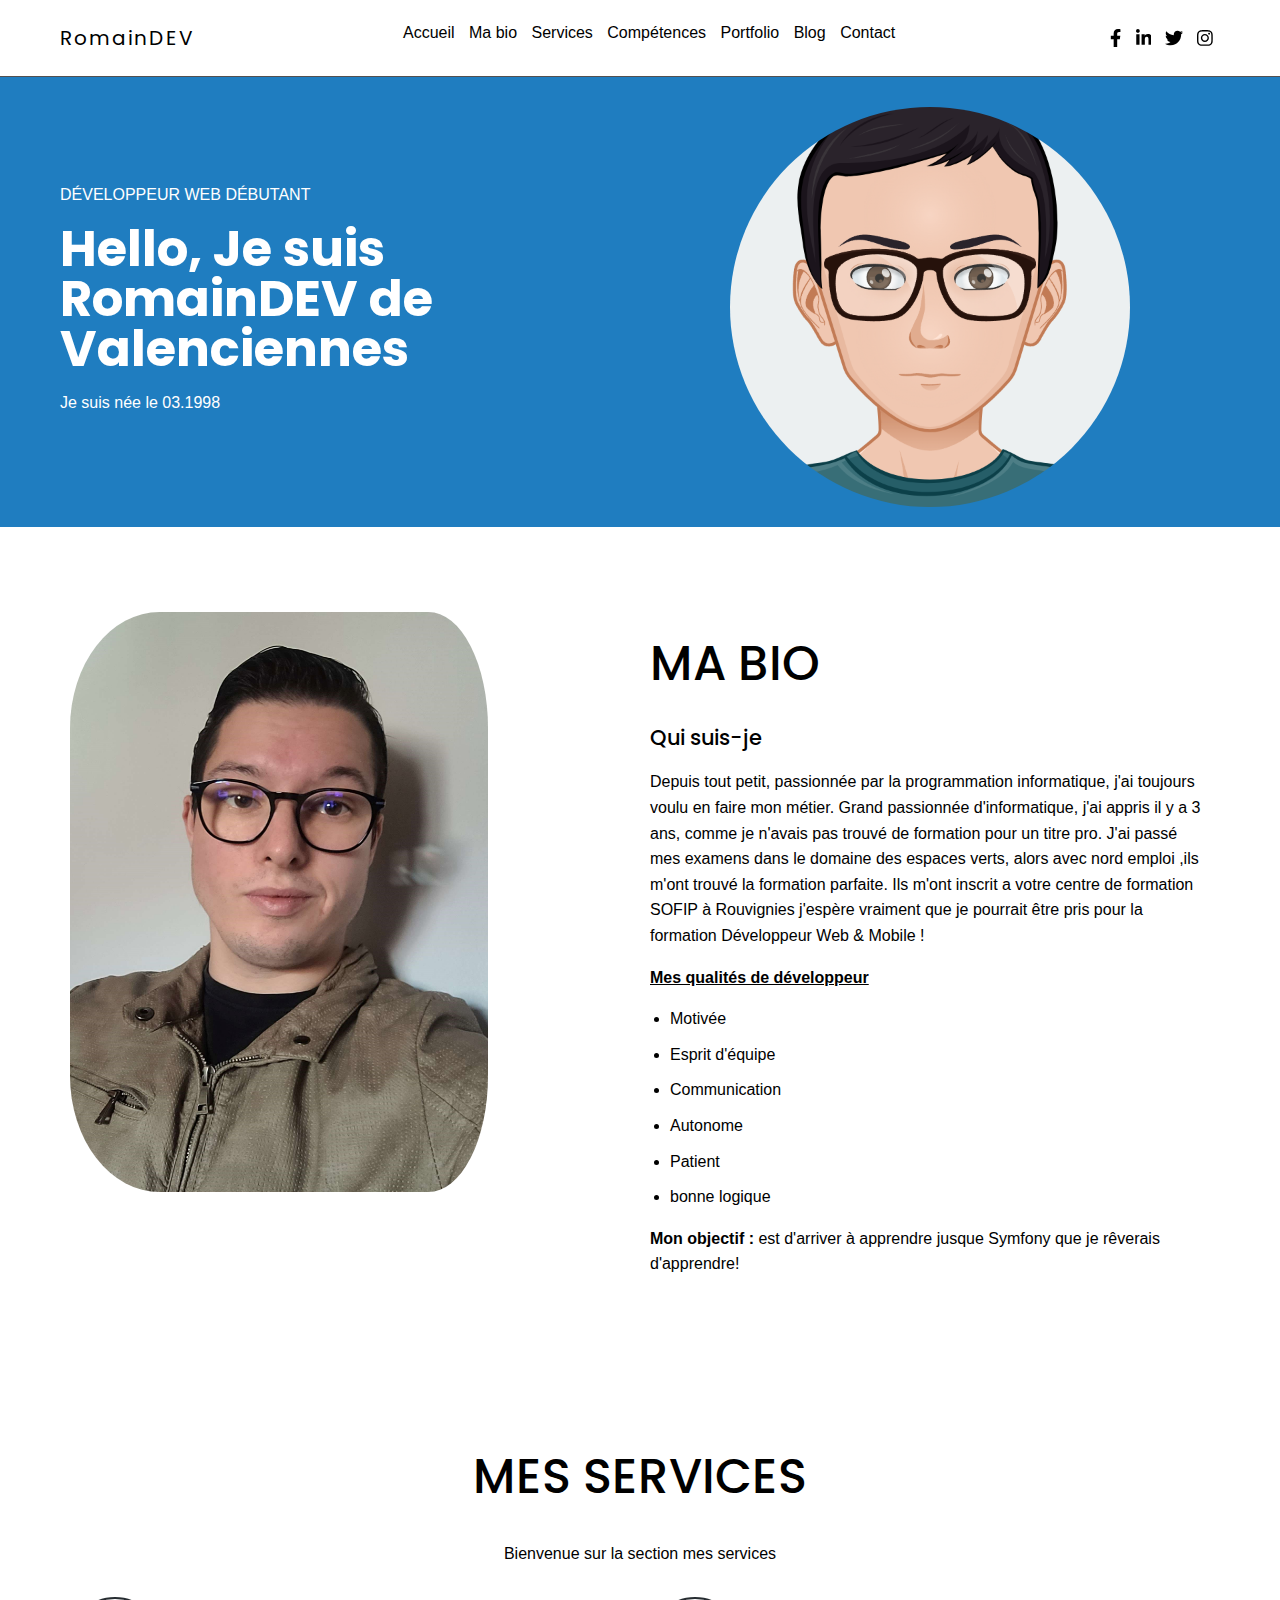
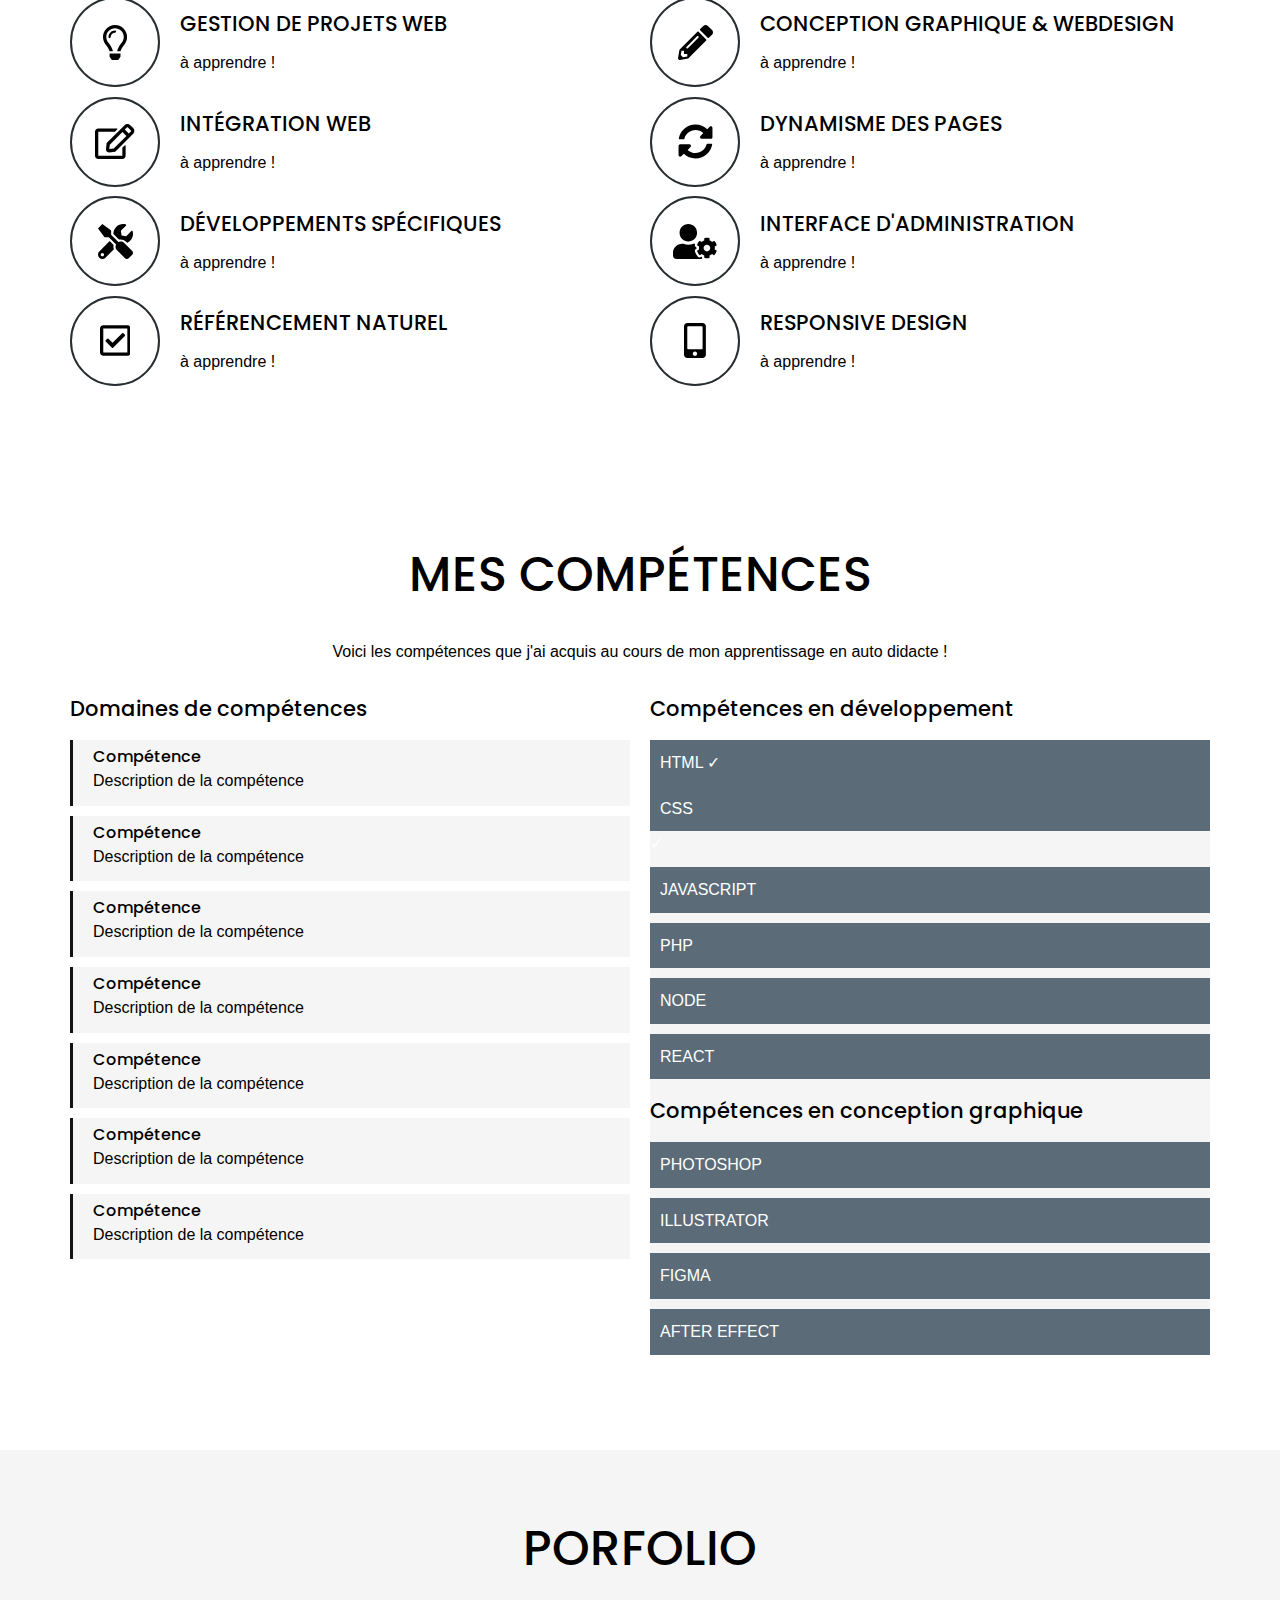
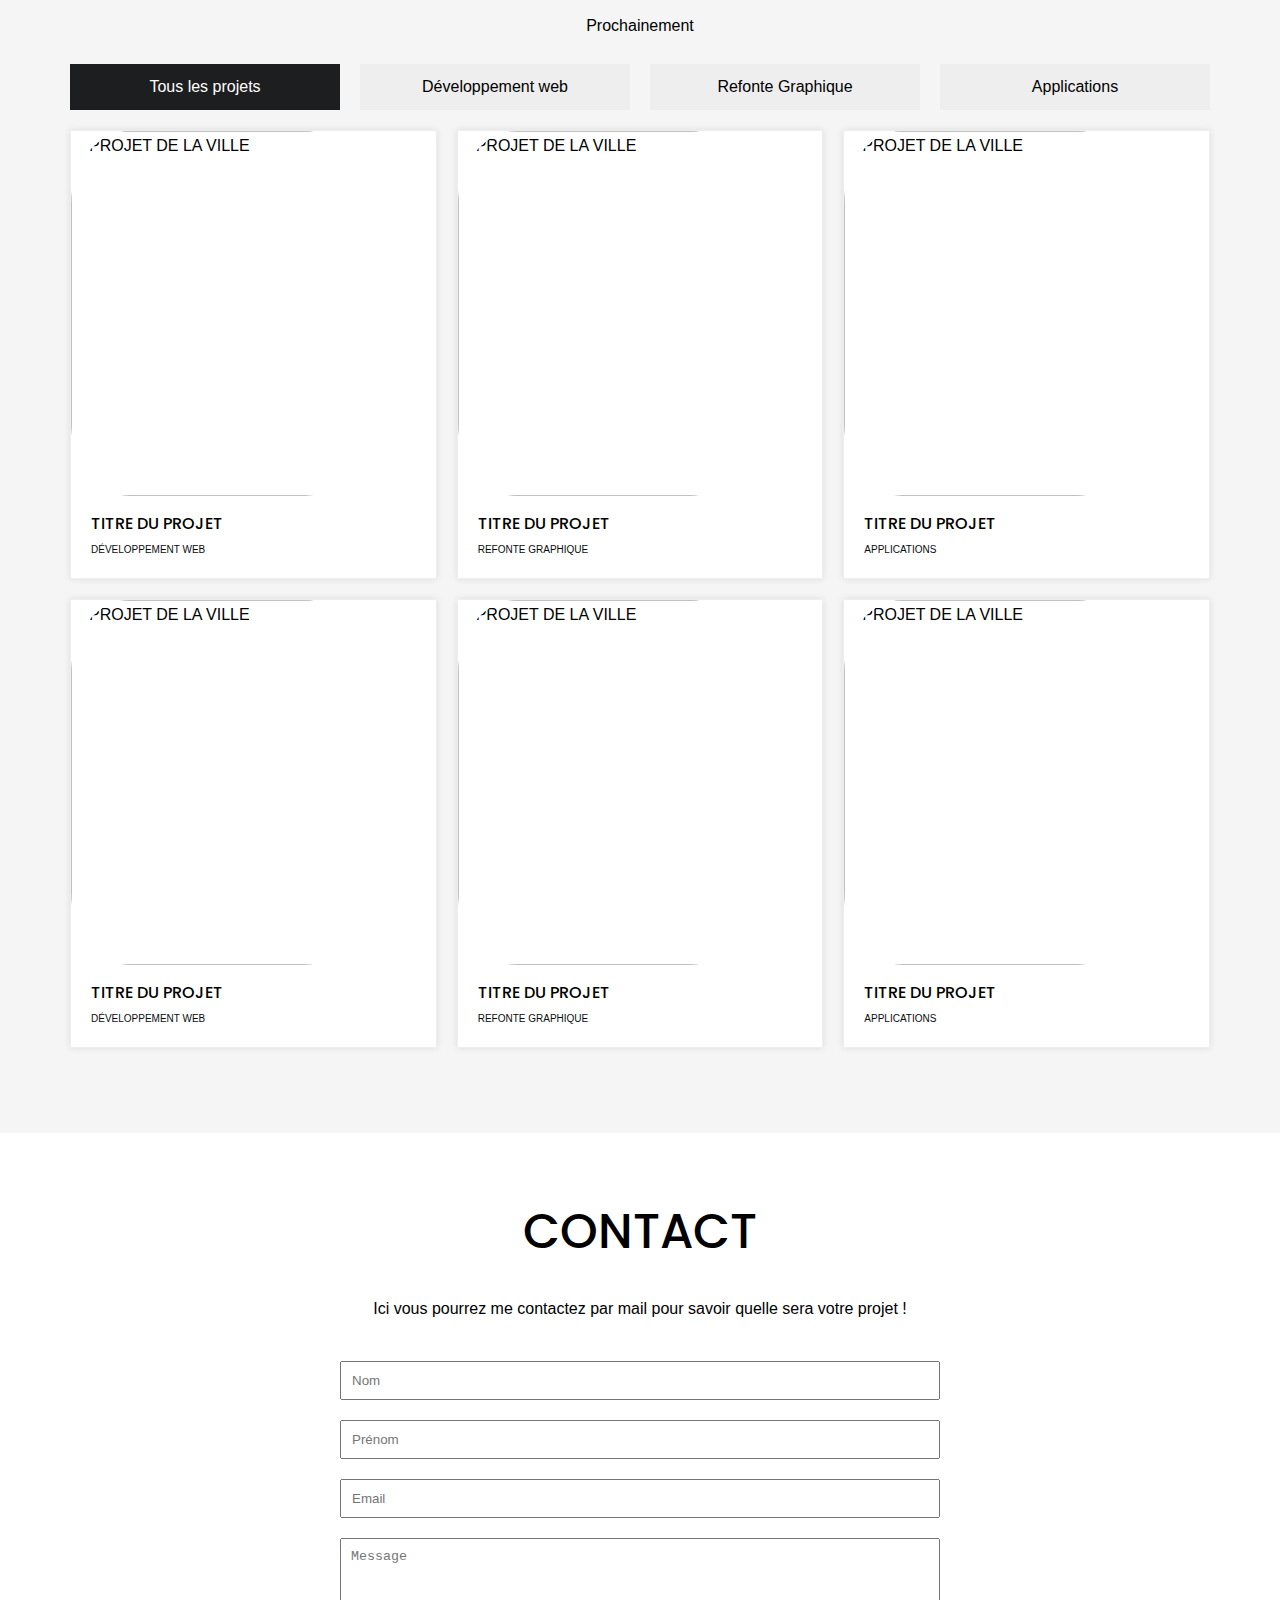
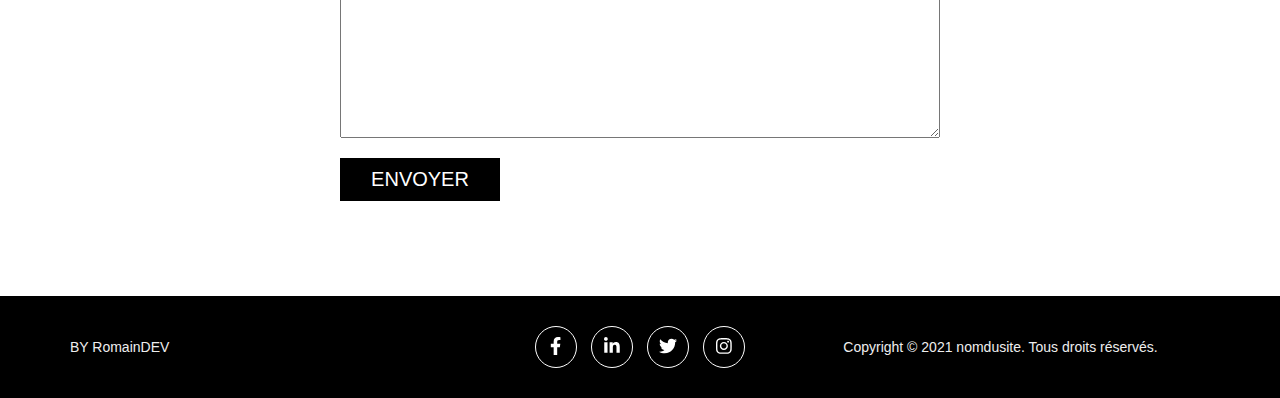
==== commit 65659003: "Add files via upload" ====
--- a/index.html
+++ b/index.html
@@ -11,7 +11,7 @@
   <link rel="preconnect" href="https://fonts.googleapis.com">
   <link rel="preconnect" href="https://fonts.gstatic.com" crossorigin>
   <link href="https://fonts.googleapis.com/css2?family=Poppins:wght@300;500;700&display=swap" rel="stylesheet">
-  <link rel="stylesheet" href="./css/global.css">
+  <link rel="stylesheet" href="style.css">
   <script src="./js/global.js" defer></script>
 
 </head>
@@ -879,7 +879,7 @@
     <div class="container">
       <div class="grid">
         <div class="grid__item">
-          <p>Johm Doe</p>
+          <p>BY RomainDEV</p>
         </div>
         <div class="grid__item">
           <ul class="socials list-unstyled">
@@ -930,7 +930,7 @@
           </ul>
         </div>
         <div class="grid__item">
-          <p>Copyright © 2021 nomdusite. All Rights Reserved.</p>
+          <p>Copyright © 2021 nomdusite.  Tous droits réservés.</p>
         </div>
       </div>
     </div>
--- a/style.css
+++ b/style.css
@@ -132,11 +132,7 @@
   
   .section-header {
     text-align: center;
-    animation-name: myAnimation;
-    animation-duration: 2s;
-    animation-delay: 1s;
-    animation-iteration-count: infinite;
-    animation-direction: alternate;
+  
   }
   
   @media screen and (min-width:750px) {
@@ -400,11 +396,7 @@
     }
   }
   
-  .services {
-    background-image: url(img/Fond.jpg);
-    background: cover;
-  }
-  
+
   .service__icon {
     display: flex;
     align-items: center;
--- a/style.css
+++ b/style.css
@@ -132,11 +132,7 @@
   
   .section-header {
     text-align: center;
-    animation-name: myAnimation;
-    animation-duration: 2s;
-    animation-delay: 1s;
-    animation-iteration-count: infinite;
-    animation-direction: alternate;
+  
   }
   
   @media screen and (min-width:750px) {
@@ -400,11 +396,7 @@
     }
   }
   
-  .services {
-    background-image: url(img/Fond.jpg);
-    background: cover;
-  }
-  
+
   .service__icon {
     display: flex;
     align-items: center;
